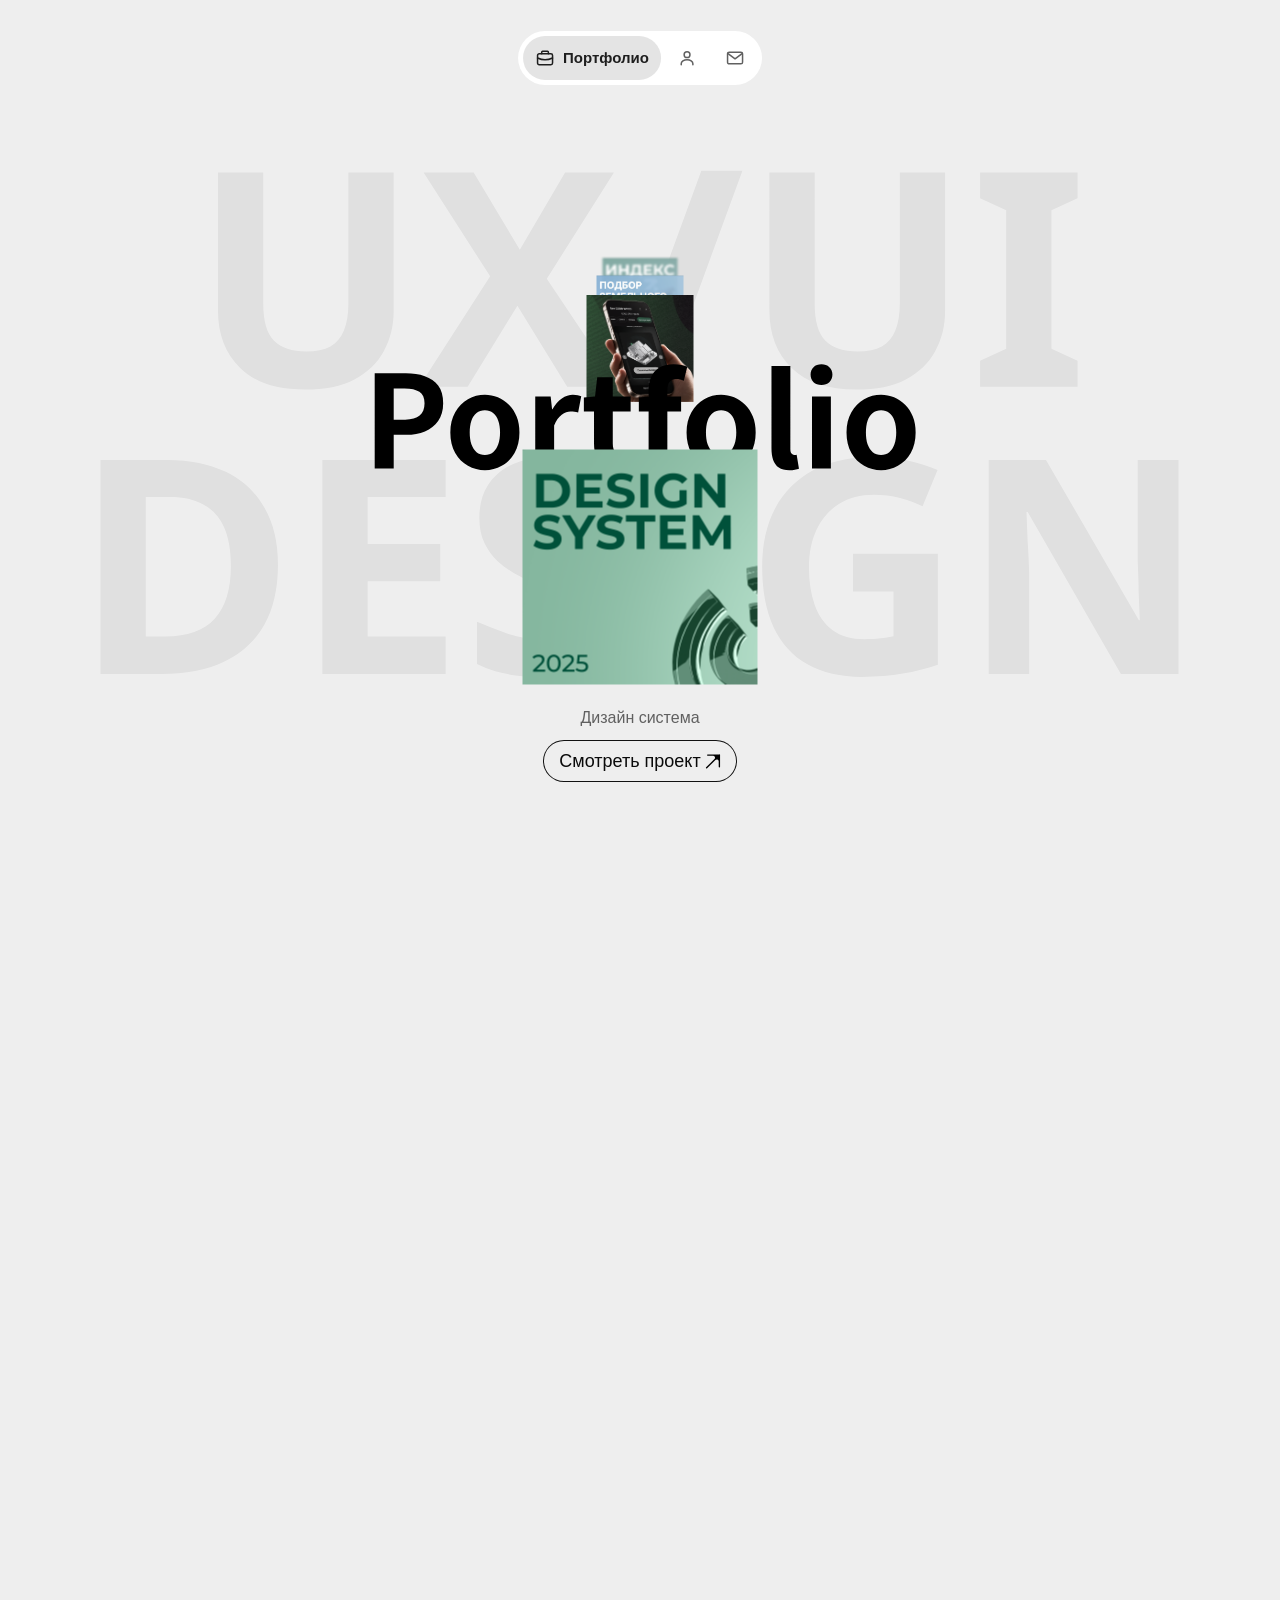
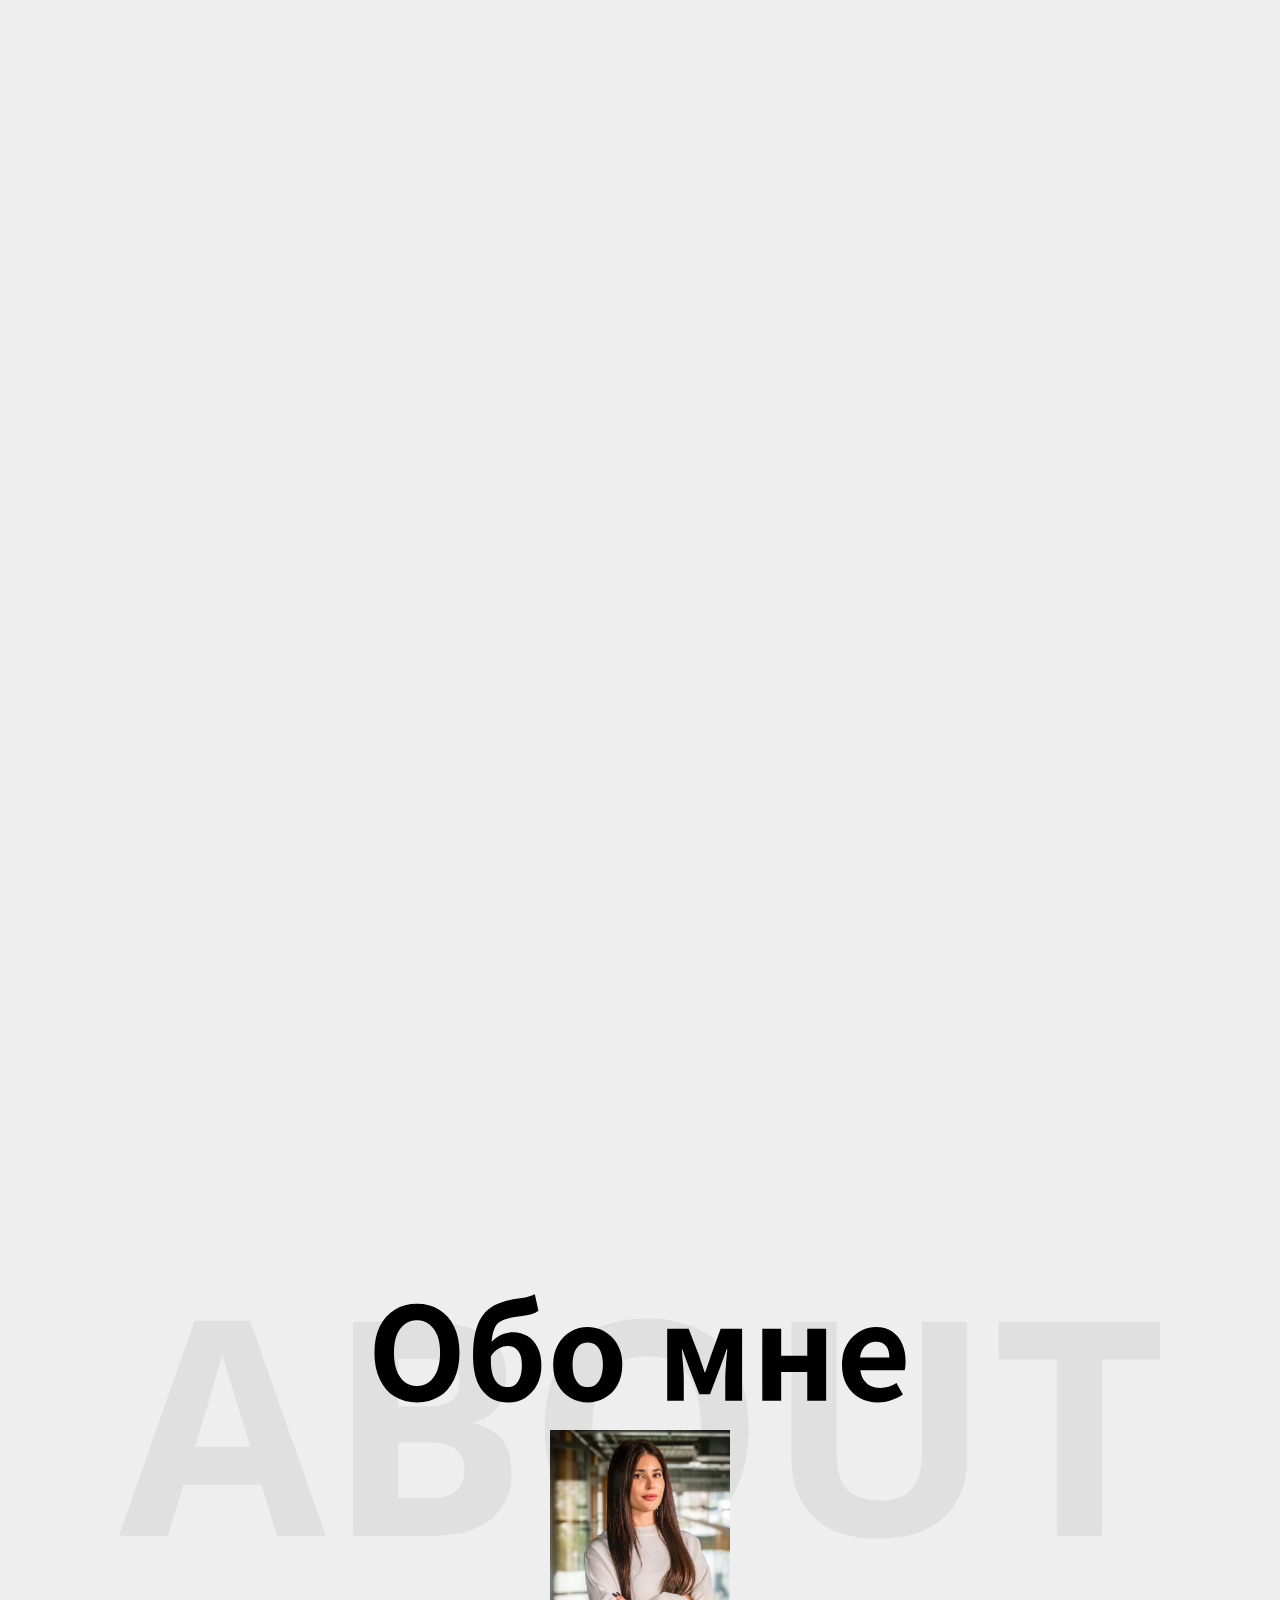
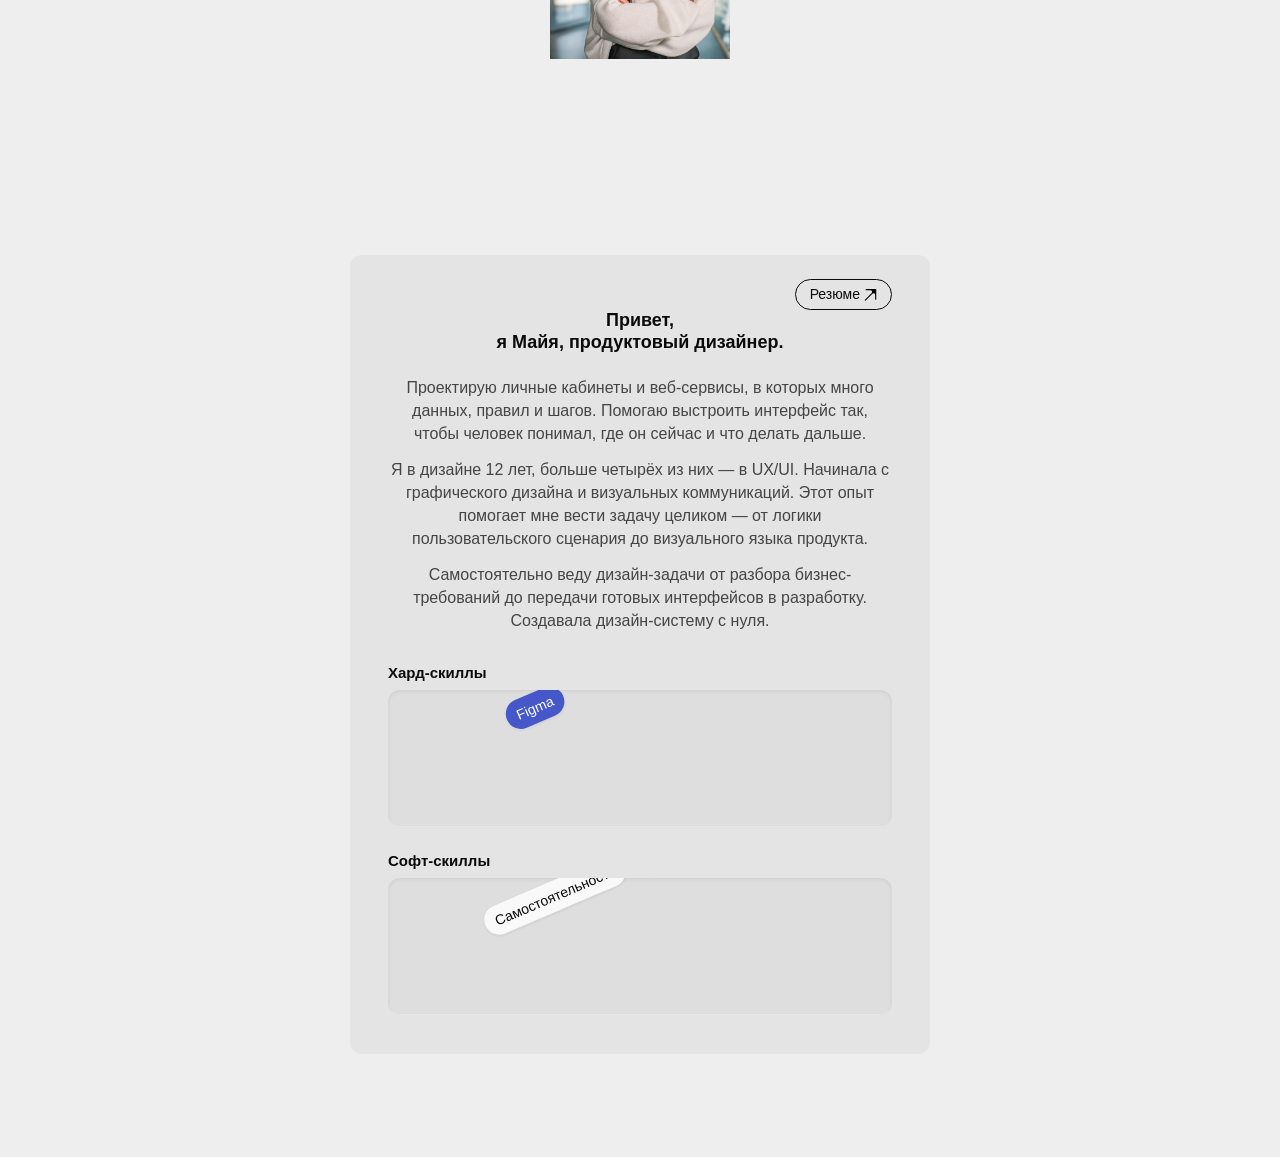
==== index.html @ 938dd857 "Add animated About section and interactive skill tags" ====
<!doctype html>
<html lang="ru">
<head>
  <meta charset="utf-8">
  <meta name="viewport" content="width=device-width, initial-scale=1">
  <meta name="description" content="Портфолио UX/UI-дизайнера. Избранные проекты.">
  <meta name="theme-color" content="#eeeeee">
  <link rel="icon" href="data:,">
  <title>Портфолио UX/UI-дизайнера</title>
  <link rel="stylesheet" href="./styles.css">
  <link rel="stylesheet" href="./about.css">
  <script src="./scroll.js" defer></script>
  <script src="./header-menu.js" defer></script>
  <script src="./about.js" defer></script>
  <script src="./about-skills.js" defer></script>
</head>
<body>
  <nav class="nav" aria-label="Разделы портфолио">
    <span class="nav-highlight" aria-hidden="true"></span>
    <a class="nav-item" href="#portfolio" aria-current="location" data-selected title="Портфолио">
      <svg class="nav-icon" viewBox="0 0 24 24" aria-hidden="true">
        <rect x="3" y="7" width="18" height="13" rx="2"/>
        <path d="M8 7V5a1 1 0 0 1 1-1h6a1 1 0 0 1 1 1v2M3 12a21 21 0 0 0 18 0"/>
      </svg>
      <span class="nav-label"><span class="nav-label-text">Портфолио</span></span>
    </a>
    <a class="nav-item" href="#about" title="Обо мне">
      <svg class="nav-icon" viewBox="0 0 24 24" aria-hidden="true">
        <circle cx="12" cy="8" r="3.5"/>
        <path d="M5 20v-1a7 5 0 0 1 14 0v1"/>
      </svg>
      <span class="nav-label"><span class="nav-label-text">Обо мне</span></span>
    </a>
    <button class="nav-item" type="button" aria-describedby="nav-unavailable" title="Контакты">
      <svg class="nav-icon" viewBox="0 0 24 24" aria-hidden="true">
        <rect x="3" y="5" width="18" height="14" rx="2"/>
        <path d="m4 7 8 6 8-6"/>
      </svg>
      <span class="nav-label"><span class="nav-label-text">Контакты</span></span>
    </button>
    <span id="nav-unavailable" hidden>Раздел появится позже.</span>
  </nav>
  <main>
    <section id="portfolio" class="hero" aria-label="Портфолио">
      <div class="viewport">
        <div class="scene">
          <div class="backdrop" aria-hidden="true">
            <img class="backdrop-ux" src="./assets/ux-ui.svg" alt="">
            <img class="backdrop-design" src="./assets/design.svg" alt="">
          </div>

          <h1 class="headline">
            <img src="./assets/portfolio.svg" alt="Portfolio">
          </h1>

          <div class="covers" aria-hidden="true">
            <img class="cover" src="./assets/price-index.webp" data-title="Лендинг и онлайн сметы на строительство" alt="">
            <img class="cover" src="./assets/land-search.webp" data-title="Лендинг и сервис по подбору участка" alt="">
            <img class="cover" src="./assets/good-wood.webp" data-title="Telegram mini app" alt="">
            <img class="cover is-active" src="./assets/design-system.webp" data-title="Дизайн система" alt="">
          </div>

          <div class="project">
            <p id="project-title" class="project-title">Дизайн система</p>
            <a class="project-link" role="link" aria-disabled="true" aria-describedby="project-title">
              <span>Смотреть проект</span>
              <img src="./assets/arrow.svg" alt="" width="16" height="16">
            </a>
          </div>
        </div>
      </div>
    </section>

    <section id="about" class="about" aria-labelledby="about-title">
      <div class="about-intro">
        <div class="about-scene">
          <img class="about-backdrop" src="./assets/about-backdrop.svg" alt="" width="1044" height="223">
          <h2 id="about-title" class="about-title">
            <img src="./assets/about-title.svg" alt="Обо мне" width="533" height="111">
          </h2>
          <img class="about-portrait" src="./assets/maya-portrait.webp" alt="Майя" width="600" height="762">
        </div>
      </div>

      <article class="about-card" aria-labelledby="about-greeting">
        <a class="about-resume" role="link" aria-disabled="true">
          <span>Резюме</span>
          <img src="./assets/arrow.svg" alt="" width="13" height="13">
        </a>
        <h3 id="about-greeting">Привет,<br>я Майя, продуктовый дизайнер.</h3>
        <div class="about-copy">
          <p>Проектирую личные кабинеты и веб-сервисы, в которых много данных, правил и шагов. Помогаю выстроить интерфейс так, чтобы человек понимал, где он сейчас и что делать дальше.</p>
          <p>Я в дизайне 12 лет, больше четырёх из них — в UX/UI. Начинала с графического дизайна и визуальных коммуникаций. Этот опыт помогает мне вести задачу целиком — от логики пользовательского сценария до визуального языка продукта.</p>
          <p>Самостоятельно веду дизайн-задачи от разбора бизнес-требований до передачи готовых интерфейсов в разработку. Создавала дизайн-систему с нуля.</p>
        </div>

        <div class="skills">
          <section class="skill-group" aria-labelledby="hard-skills">
            <h4 id="hard-skills">Хард-скиллы</h4>
            <div class="skill-well">
              <ul class="skill-tray" aria-labelledby="hard-skills">
                <li><span>Figma</span></li>
                <li><span>Adobe Photoshop</span></li>
                <li><span>Adobe Illustrator</span></li>
                <li><span>CorelDRAW</span></li>
                <li><span>Claude Code</span></li>
                <li><span>Codex</span></li>
              </ul>
            </div>
          </section>
          <section class="skill-group" aria-labelledby="soft-skills">
            <h4 id="soft-skills">Софт-скиллы</h4>
            <div class="skill-well">
              <ul class="skill-tray" aria-labelledby="soft-skills">
                <li><span>Самостоятельность</span></li>
                <li><span>Системное мышление</span></li>
                <li><span>Умение прояснять требования</span></li>
                <li><span>Аргументация дизайн-решений</span></li>
                <li><span>Коммуникация с командой</span></li>
              </ul>
            </div>
          </section>
        </div>
      </article>
    </section>
  </main>
</body>
</html>
---- styles.css ----
:root {
  color-scheme: light;
  background: #eee;
  color: #0a0a0a;
  font-family: Arial, sans-serif;
  scrollbar-width: thin;
}

* {
  box-sizing: border-box;
}

body {
  margin: 0;
}

img {
  display: block;
}

.hero.is-animated {
  min-block-size: 308svh;
}

.viewport {
  position: sticky;
  inset-block-start: 0;
  block-size: 100vh;
  block-size: 100dvh;
  overflow: clip;
  isolation: isolate;
  container-type: size;
}

.nav {
  --nav-padding: 5px;
  --nav-radius: 999px;
  --nav-highlight: #e4e4e4;
  display: flex;
  align-items: center;
  gap: 4px;
  position: fixed;
  z-index: 30;
  inset-block-start: clamp(16px, 4.3svh, 31px);
  inset-inline-start: 50%;
  inline-size: max-content;
  padding: var(--nav-padding);
  border-radius: var(--nav-radius);
  background: #fff;
  transform: translateX(-50%);
}

.nav-item {
  position: relative;
  z-index: 1;
  display: flex;
  align-items: center;
  min-block-size: 44px;
  padding: 0 12px;
  border: 0;
  border-radius: var(--nav-radius);
  background: transparent;
  color: #606060;
  font: inherit;
  font-size: 15px;
  font-weight: 700;
  text-decoration: none;
  line-height: 1.15;
  cursor: pointer;
}

.nav-item[data-selected],
.nav-item:hover {
  color: #1e1e1e;
}

.nav:not(.is-enhanced) .nav-item[data-selected] {
  background: var(--nav-highlight);
}

.nav-icon {
  flex: none;
  inline-size: 20px;
  block-size: 20px;
  fill: none;
  stroke: currentColor;
  stroke-width: 1.8;
  stroke-linecap: round;
  stroke-linejoin: round;
}

.nav-label {
  display: block;
  flex: none;
  inline-size: 0;
  opacity: 0;
}

.nav-item[data-selected] .nav-label {
  inline-size: max-content;
  opacity: 1;
}

.nav-label-text {
  display: block;
  inline-size: max-content;
  padding-inline-start: 8px;
  white-space: nowrap;
}

.nav-highlight {
  display: none;
  position: absolute;
  inset-inline-start: 0;
  inset-block-start: var(--nav-padding);
  block-size: 44px;
  border-radius: var(--nav-radius);
  background: var(--nav-highlight);
  pointer-events: none;
}

.nav.is-enhanced .nav-highlight {
  display: block;
}

.scene {
  --unit: min(1px, calc(100svh / 722), calc(100cqw / 1120));
  position: absolute;
  inset: 50% auto auto 50%;
  inline-size: 100%;
  block-size: calc(722 * var(--unit));
  transform: translate(-50%, -50%);
}

.backdrop img,
.headline,
.cover {
  position: absolute;
  inset-inline-start: 50%;
}

.backdrop img {
  transform: translateX(-50%);
  pointer-events: none;
}

.backdrop-ux {
  inline-size: calc(864 * var(--unit));
  inset-block-start: calc(81 * var(--unit));
  margin-inline-start: calc(8 * var(--unit));
}

.backdrop-design {
  inline-size: calc(1080 * var(--unit));
  inset-block-start: calc(368 * var(--unit));
}

.headline {
  z-index: 4;
  inline-size: calc(546 * var(--unit));
  inset-block-start: calc(274 * var(--unit));
  margin: 0;
  transform: translateX(calc(-50% + 5 * var(--unit)));
  pointer-events: none;
}

.headline img {
  inline-size: 100%;
}

.cover {
  --size: 235;
  --top: 360.5;
  --blur: 0px;
  --opacity: 1;
  --layer: 10;
  --shift: 0;
  z-index: var(--layer);
  inset-block-start: 0;
  inline-size: calc(235 * var(--unit));
  aspect-ratio: 1;
  object-fit: cover;
  transform-origin: center top;
  transform:
    translate(calc(-50% + var(--shift) * var(--unit)), calc(var(--top) * var(--unit)))
    scale(calc(var(--size) / 235));
  filter: blur(var(--blur));
  opacity: var(--opacity);
  pointer-events: none;
}

.cover:nth-child(1) {
  --size: 75;
  --top: 169;
  --blur: 3px;
  --opacity: .9;
  --layer: 1;
}

.cover:nth-child(2) {
  --size: 87;
  --top: 186.5;
  --blur: 2px;
  --opacity: .9;
  --layer: 2;
}

.cover:nth-child(3) {
  --size: 107;
  --top: 206;
  --blur: 1px;
  --layer: 3;
}

.cover.is-active {
  z-index: 11;
  filter: none;
  opacity: 1;
}

.project {
  position: absolute;
  z-index: 15;
  inset-inline: 0;
  inset-block-start: calc(619 * var(--unit));
  display: grid;
  justify-items: center;
  gap: 12px;
  text-align: center;
}

.project-title {
  margin: 0;
  color: #606060;
  font-size: clamp(13px, calc(16 * var(--unit)), 16px);
  line-height: 20px;
}

.project-link {
  display: inline-flex;
  align-items: center;
  gap: 4px;
  inline-size: max-content;
  border-radius: 999px;
  box-shadow: inset 0 0 0 1px #111;
  background: #eee;
  color: #0a0a0a;
  padding: 10px 16px;
  font-size: 18px;
  line-height: 22px;
  text-decoration: none;
}

.project-link[href]:hover {
  background: #fff;
}

a:focus-visible,
.nav-item:focus-visible {
  outline: 2px solid #00513a;
  outline-offset: 3px;
}

@media (max-width: 600px) {
  .scene {
    --unit: min(.83px, calc(100svh / 770), calc(100cqw / 455));
  }

  .backdrop-ux {
    inline-size: 84cqw;
    inset-block-start: calc(101 * var(--unit));
    margin-inline-start: 0;
  }

  .backdrop-design {
    inline-size: 98cqw;
    inset-block-start: calc(439 * var(--unit));
  }

  .headline {
    inline-size: min(92cqw, calc(450 * var(--unit)));
    transform: translateX(-50%);
  }

  .nav-item {
    font-size: 14px;
  }
}
---- about.css ----
.about {
  --about-unit: min(1px, calc(100vw / 1120));
  --about-scene-height: calc(436 * var(--about-unit) + 66px);
  --about-travel: clamp(155px, 29svh, 250px);
  --about-progress: 0;
  padding-bottom: clamp(52px, 8vw, 112px);
}

.about-scene {
  position: sticky;
  inset-block-start: 0;
  isolation: isolate;
  block-size: var(--about-scene-height);
}

.about.is-animated .about-intro {
  min-block-size: calc(var(--about-scene-height) + var(--about-travel));
}

.about-backdrop,
.about-title,
.about-portrait {
  position: absolute;
  inset-inline-start: 50%;
  block-size: auto;
  transform: translateX(-50%);
}

.about-backdrop {
  inset-block-start: calc(79 * var(--about-unit) + 66px);
  inline-size: min(96%, calc(1044 * var(--about-unit)));
}

.about-title {
  z-index: 2;
  inset-block-start: calc(55 * var(--about-unit) + 66px);
  inline-size: calc(533 * var(--about-unit));
  margin: 0;
  transform: translate(-50%, calc(149 * var(--about-unit) * var(--about-progress)));
}

.about-title img {
  inline-size: 100%;
  block-size: auto;
}

.about-portrait {
  z-index: 1;
  inset-block-start: calc(192 * var(--about-unit) + 66px);
  inline-size: calc(180 * var(--about-unit));
  filter: grayscale(var(--about-progress));
  transform: translate(-50%, calc(-81 * var(--about-unit) * var(--about-progress)));
}

.about-card {
  position: relative;
  z-index: 3;
  inline-size: min(580px, calc(100% - 32px));
  margin: 0 auto;
  border-radius: 12px;
  background: #e4e4e4;
  padding: 24px clamp(22px, 4vw, 38px) clamp(24px, 4vw, 38px);
}

.about.is-animated .about-card {
  margin-block-start: calc(-69 * var(--about-unit));
}

.about-resume {
  display: flex;
  align-items: center;
  gap: 4px;
  inline-size: max-content;
  margin-inline-start: auto;
  padding: 6px 14px;
  border: 1px solid currentColor;
  border-radius: 999px;
  color: inherit;
  font-size: 14px;
  line-height: 17px;
  text-decoration: none;
}

.about-card.is-revealed {
  animation: about-card-enter 490ms cubic-bezier(.2, .7, .25, 1) both;
}

.about.is-animated .about-card:not(.is-revealed) {
  opacity: 0;
}

@keyframes about-card-enter {
  from { opacity: .12; transform: translateY(22px); }
  to { opacity: 1; transform: translateY(0); }
}

.about-card h3 {
  margin: 0 0 24px;
  text-align: center;
  font-size: clamp(18px, 1.4vw, 19px);
  line-height: 1.2;
}

.about-copy {
  display: grid;
  gap: 14px;
  color: #454545;
  font-size: clamp(15px, 1.25vw, 17px);
  line-height: 1.42;
  text-align: center;
}

.about-copy p {
  margin: 0;
}

.skills {
  display: grid;
  gap: 24px;
  margin-block-start: 32px;
}

.skill-group h4 {
  margin: 0 0 9px;
  font-size: 15px;
}

.skill-tray {
  --tray-height: 138px;
  position: relative;
  display: flex;
  flex-wrap: wrap;
  align-content: center;
  gap: 7px;
  min-block-size: var(--tray-height);
  margin: 0;
  padding: 12px;
  border-radius: 12px;
  background: #dedede;
  box-shadow: inset 0 1px 4px #00000014, inset 0 -2px 0 #ffffff4d;
  list-style: none;
}

.skill-tray li {
  inline-size: max-content;
  max-inline-size: calc(100% - 8px);
  padding: 7px 11px;
  border-radius: 999px;
  background: #f9f9f9;
  box-shadow: 0 1px 3px #00000015;
  font-size: clamp(11px, 2.7vw, 14px);
  line-height: 1.15;
}

.skill-tray li span {
  display: block;
}

.skill-tray li:nth-child(2n) {
  background: #292929;
  color: #fff;
}

.skill-group:first-child .skill-tray li:first-child {
  background: #4658c9;
  color: #fff;
}

.skill-tray.is-playing {
  display: block;
  block-size: var(--tray-height);
  padding: 0;
  overflow: hidden;
}

.skill-tray.is-playing li {
  position: absolute;
  inset: 0 auto auto 0;
  opacity: 0;
  cursor: grab;
  touch-action: none;
  user-select: none;
}

.skill-tray.is-playing li.is-held {
  z-index: 1;
  cursor: grabbing;
}

@media (max-width: 600px) {
  .about {
    --about-unit: min(.67px, calc(100vw / 580));
    --about-scene-height: calc(436 * var(--about-unit) + 58px);
  }

  .skill-tray {
    --tray-height: 188px;
  }
}

@media (prefers-reduced-motion: reduce) {
  .about.is-animated .about-intro {
    min-block-size: 0;
  }

  .about-card.is-revealed {
    animation: none;
  }

  .about.is-animated .about-card:not(.is-revealed) {
    opacity: 1;
  }

  .about.is-animated .about-card {
    margin-block-start: 0;
  }
}
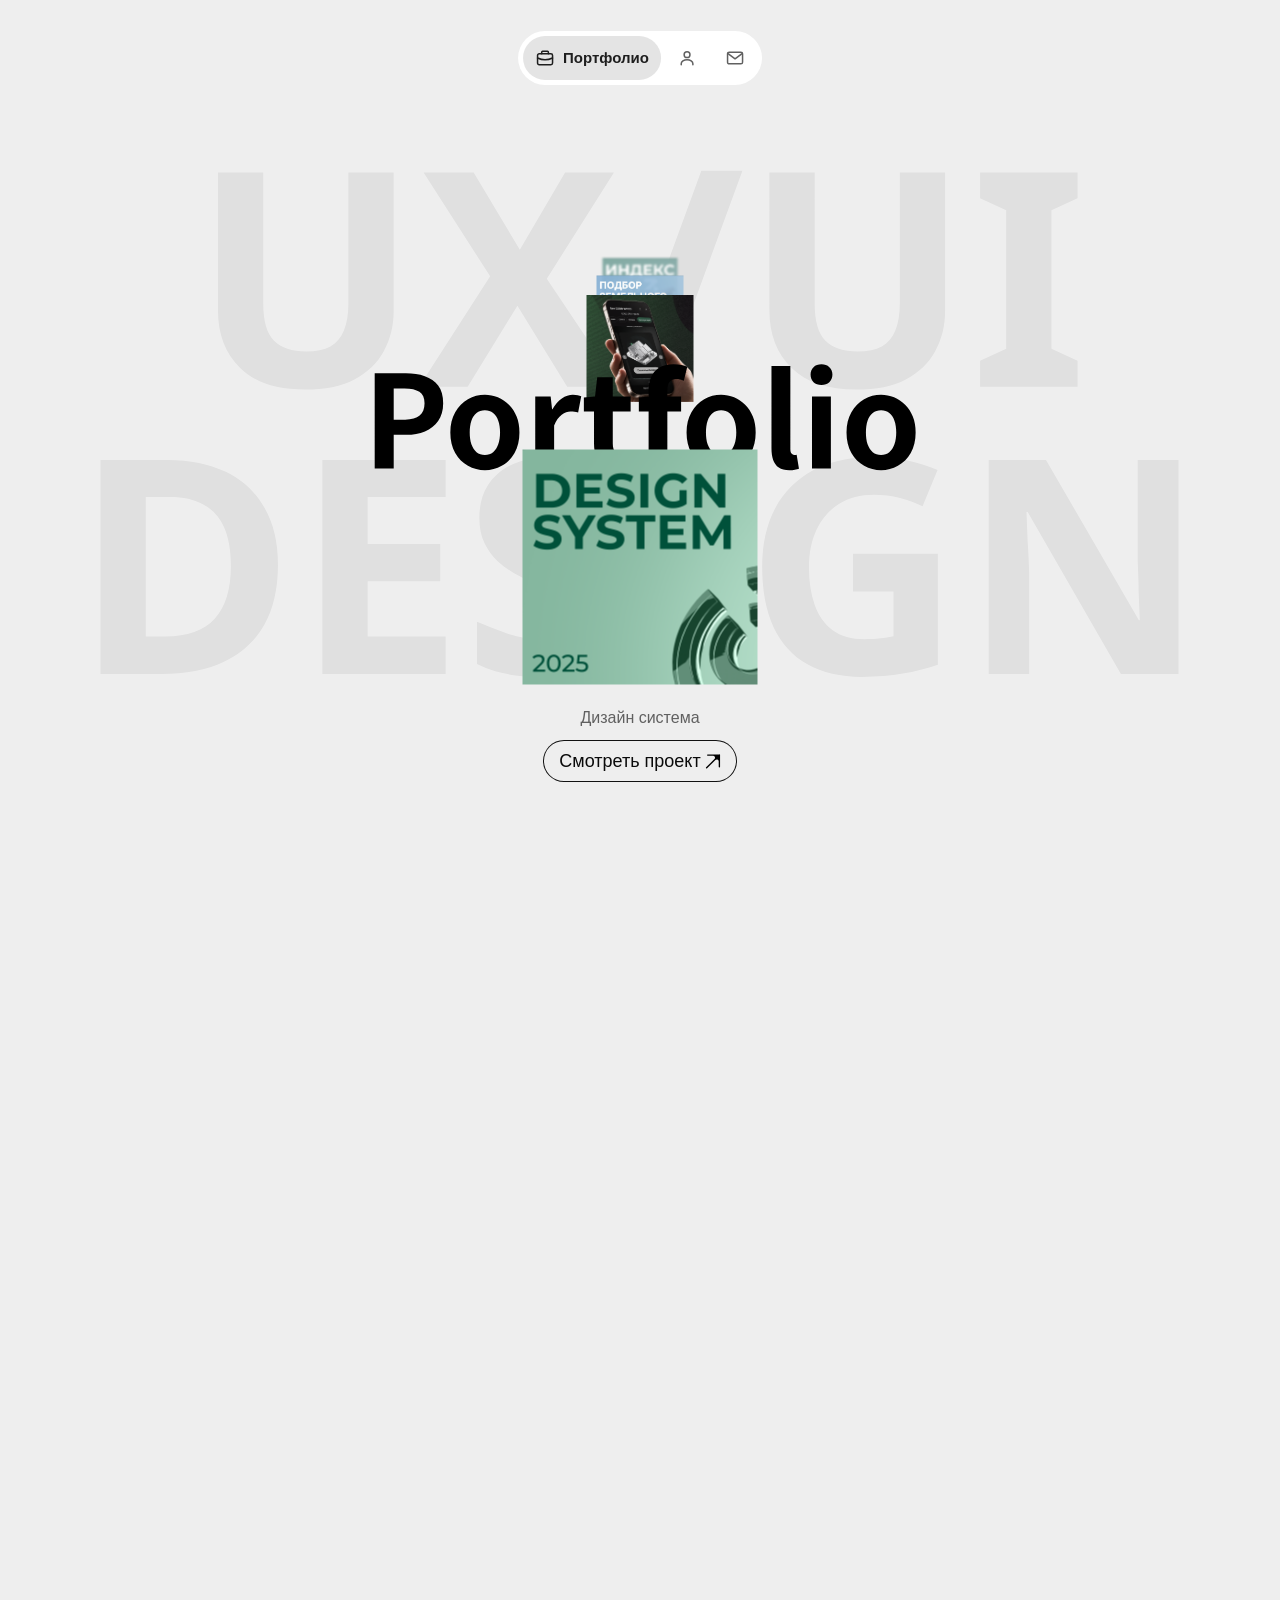
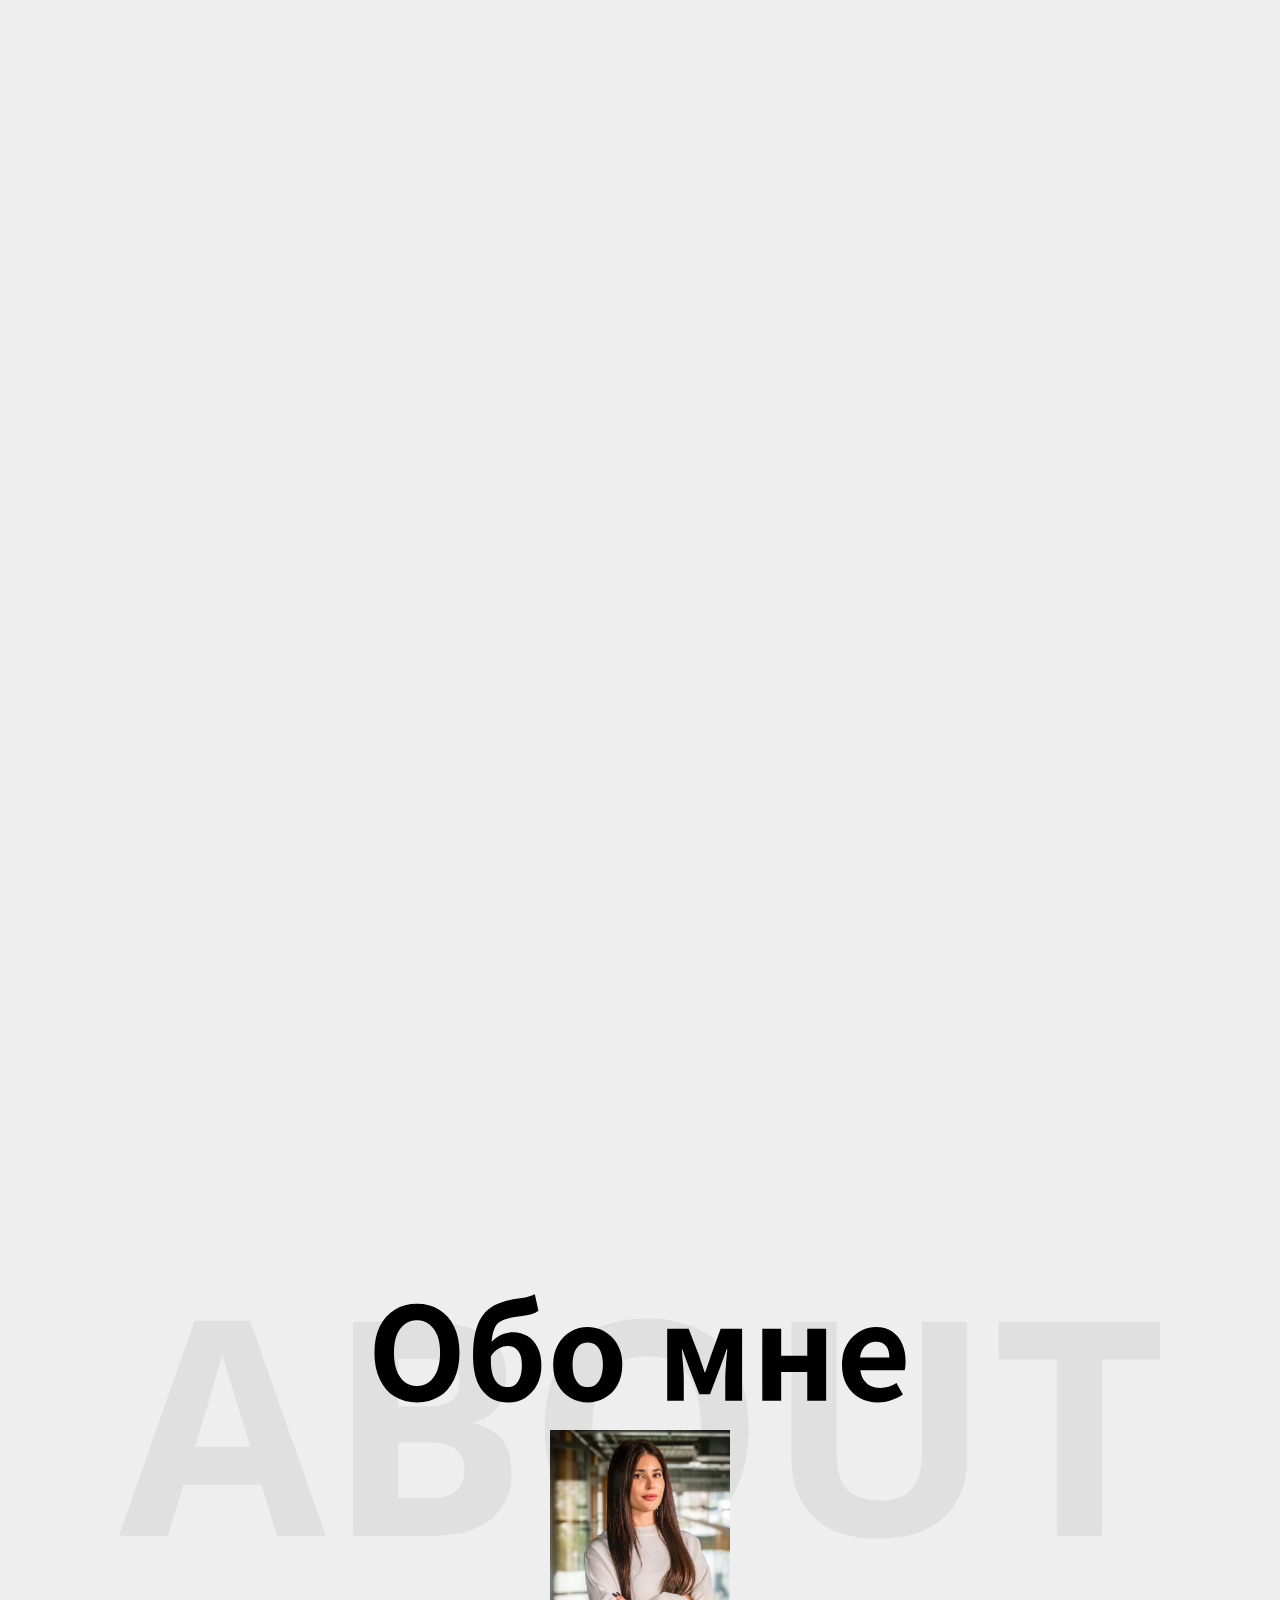
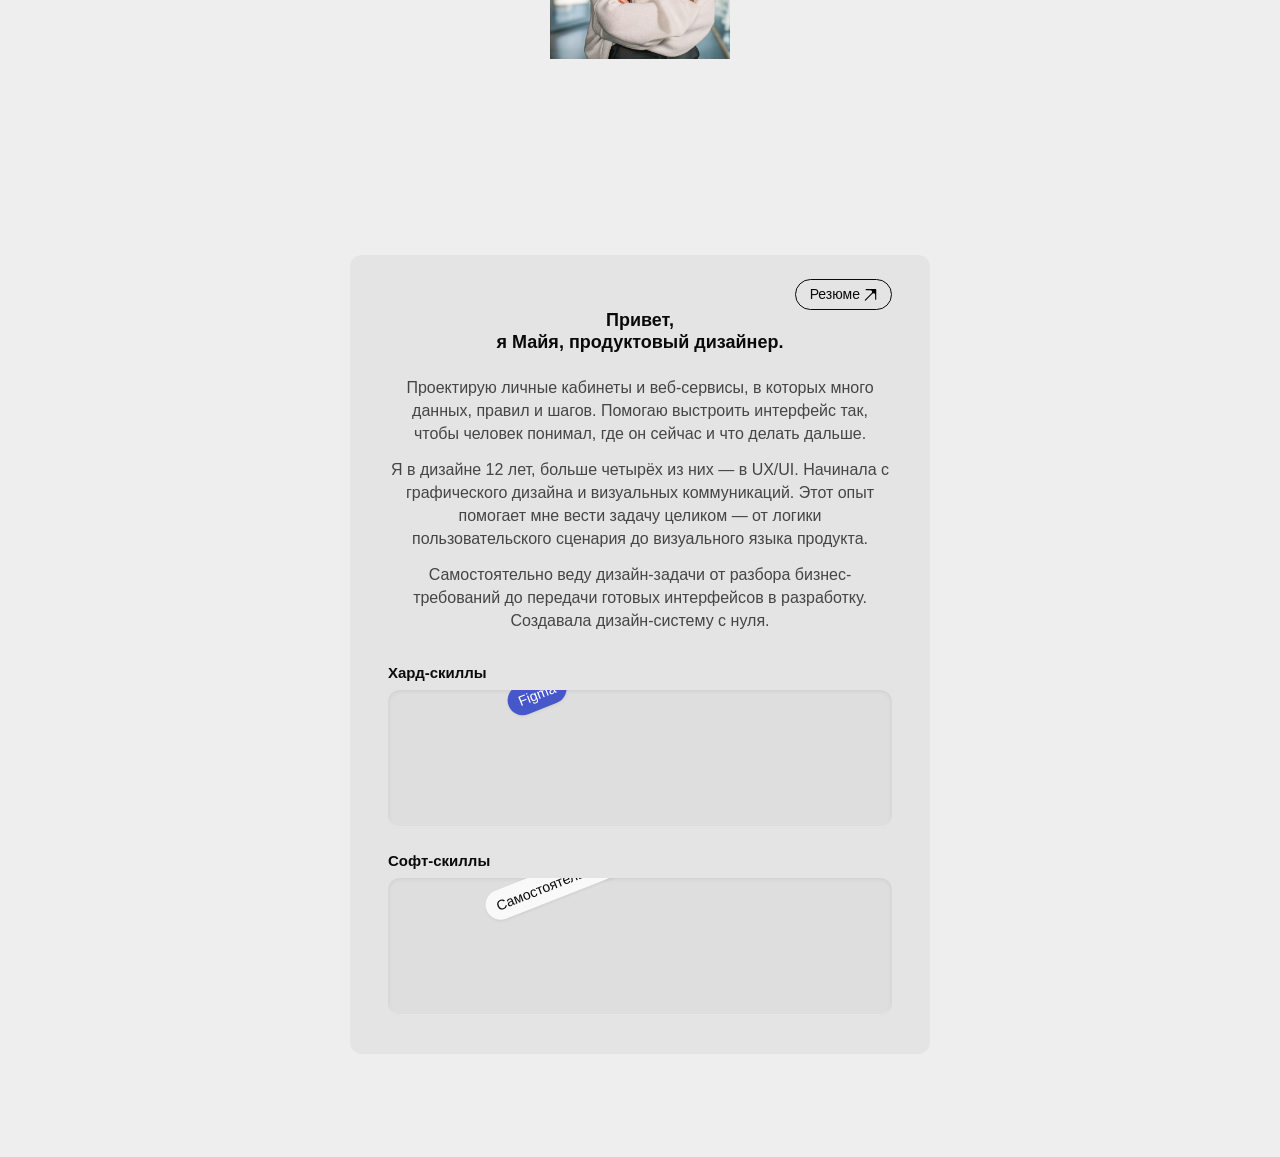
==== commit babcb0c9: "Link the About card to the resume" ====
--- a/index.html
+++ b/index.html
@@ -83,7 +83,7 @@
       </div>
 
       <article class="about-card" aria-labelledby="about-greeting">
-        <a class="about-resume" role="link" aria-disabled="true">
+        <a class="about-resume" href="https://hh.ru/resume/0a3f9a51ff0d8aca550039ed1f546530315a4f">
           <span>Резюме</span>
           <img src="./assets/arrow.svg" alt="" width="13" height="13">
         </a>
--- a/about.css
+++ b/about.css
@@ -79,6 +79,13 @@
   font-size: 14px;
   line-height: 17px;
   text-decoration: none;
+}
+
+.about-resume:hover,
+.about-resume:focus-visible,
+.about-resume:active,
+.about-resume.is-pressed {
+  background: #fff;
 }
 
 .about-card.is-revealed {
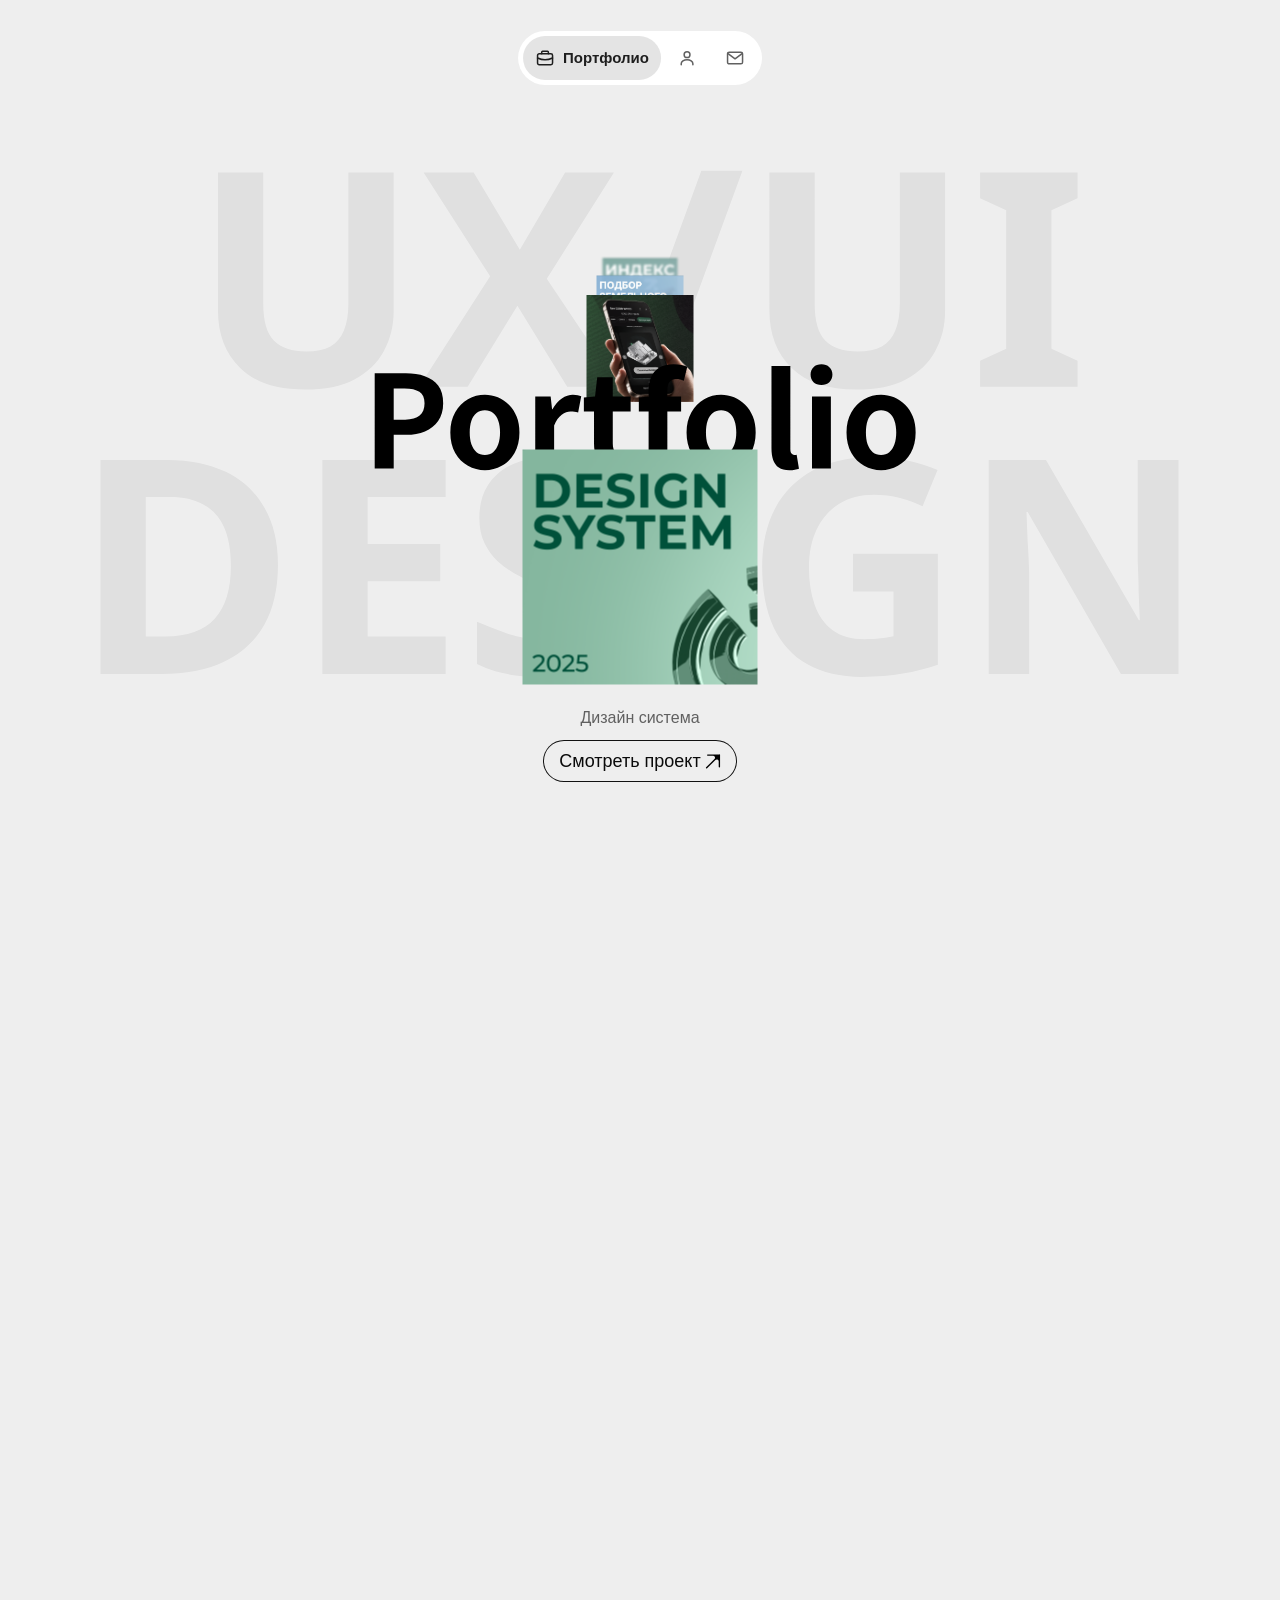
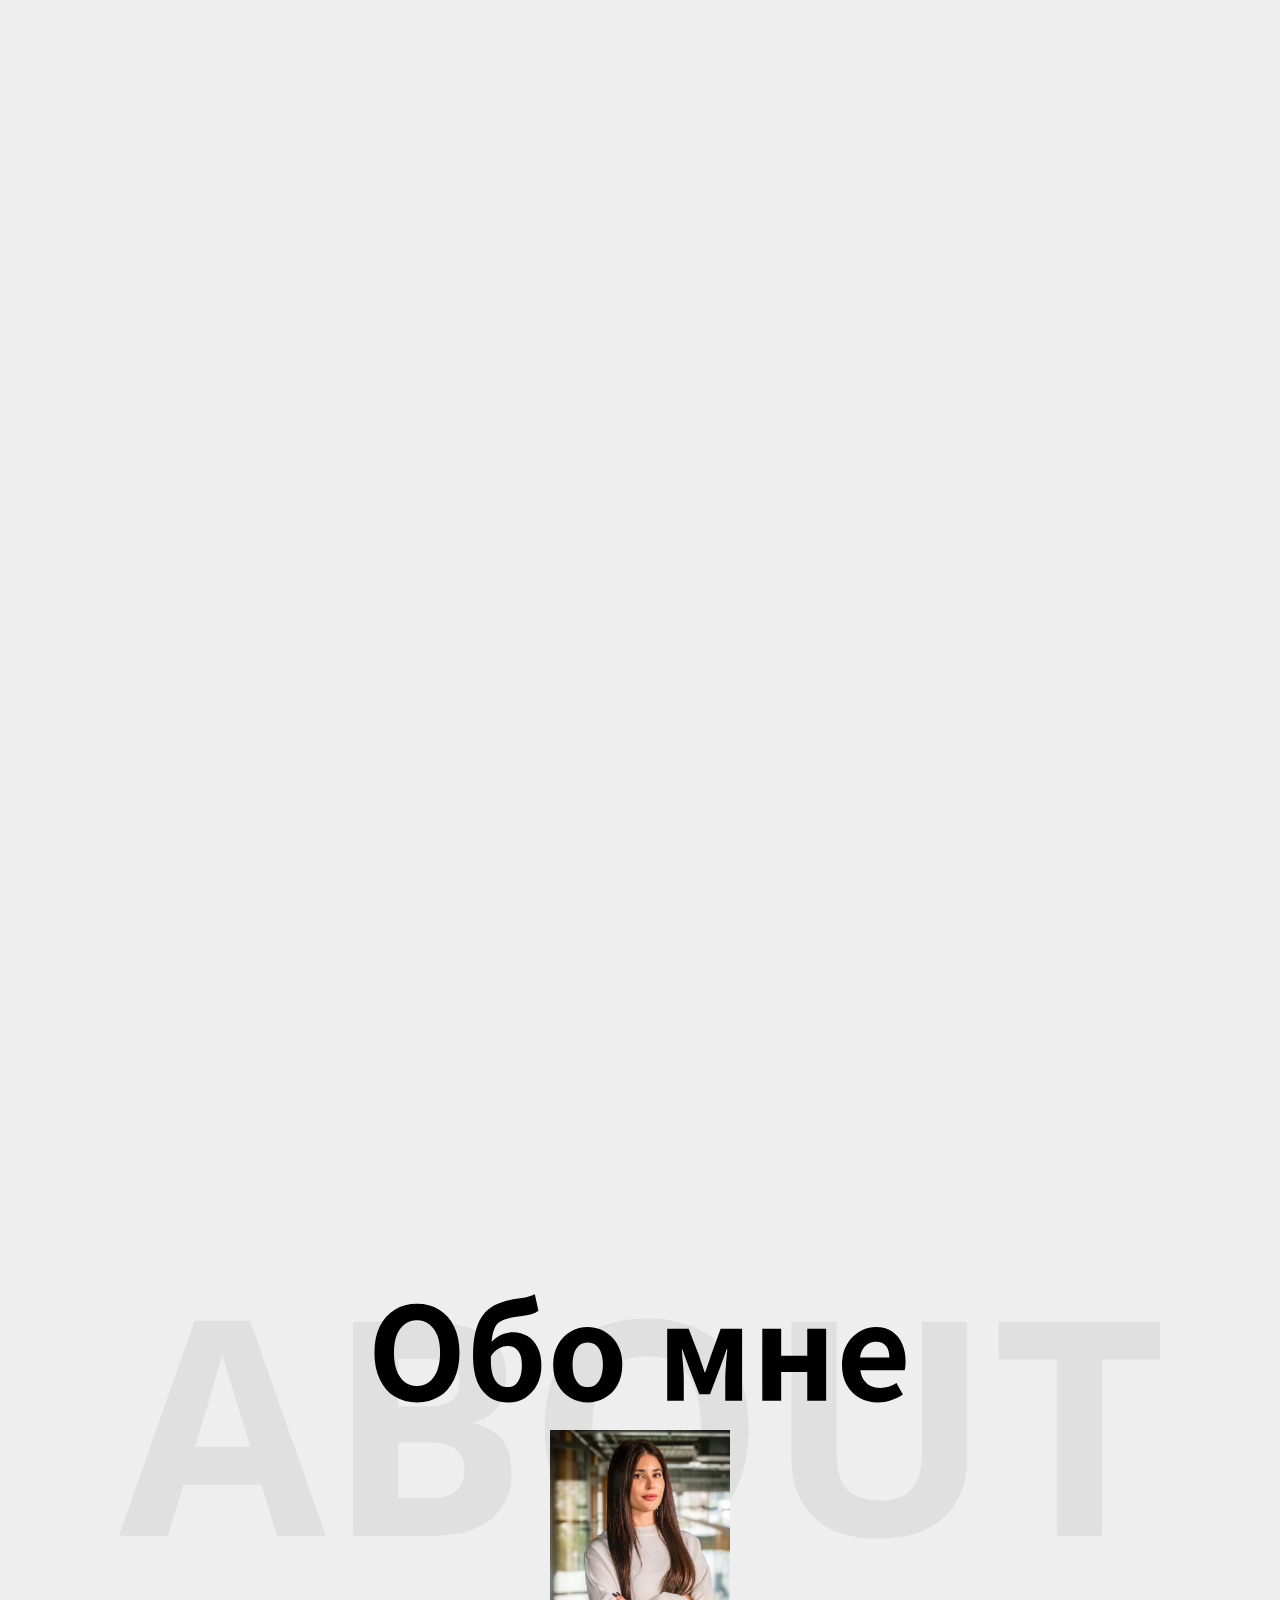
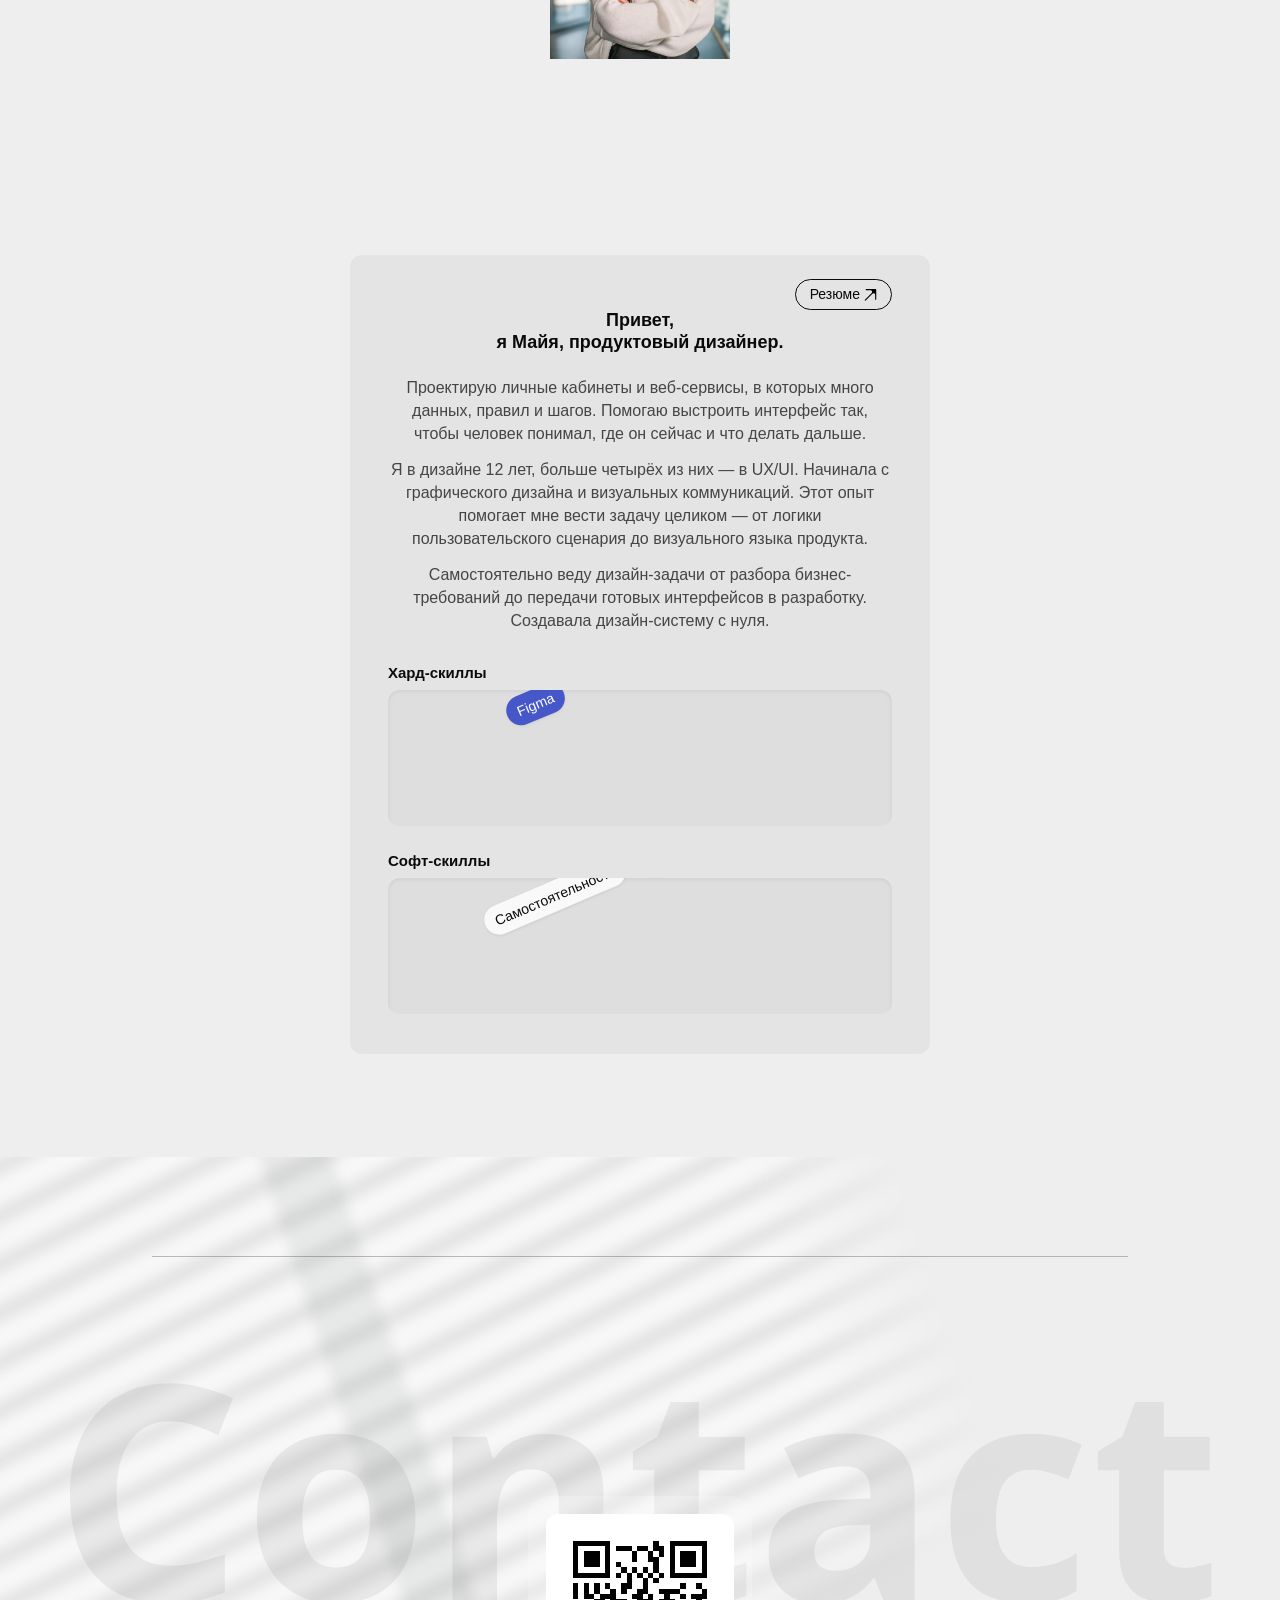
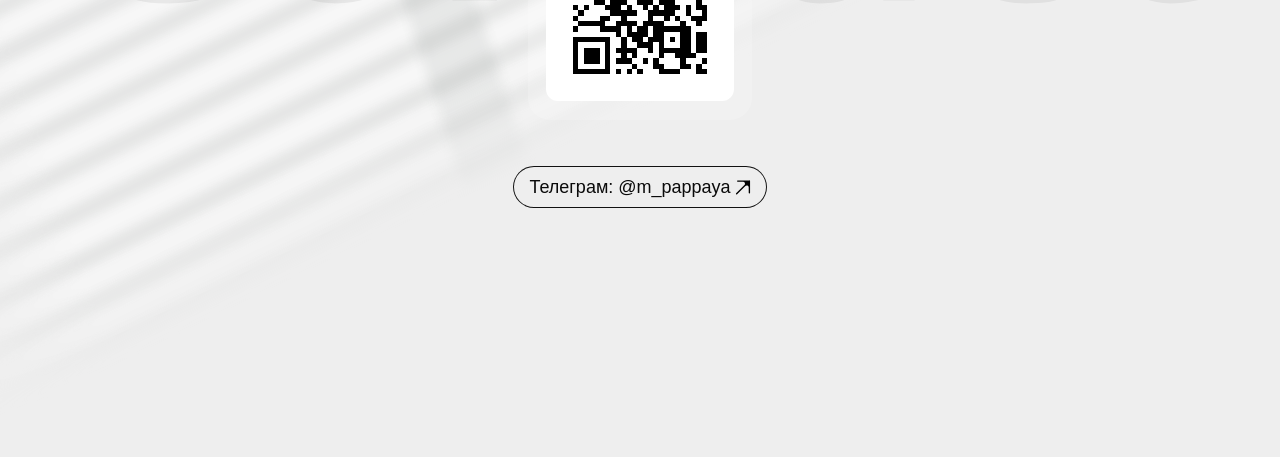
==== commit baf78034: "Add Telegram contacts and animated window light" ====
--- a/index.html
+++ b/index.html
@@ -9,10 +9,12 @@
   <title>Портфолио UX/UI-дизайнера</title>
   <link rel="stylesheet" href="./styles.css">
   <link rel="stylesheet" href="./about.css">
+  <link rel="stylesheet" href="./contacts.css">
   <script src="./scroll.js" defer></script>
   <script src="./header-menu.js" defer></script>
   <script src="./about.js" defer></script>
   <script src="./about-skills.js" defer></script>
+  <script src="./contacts.js" defer></script>
 </head>
 <body>
   <nav class="nav" aria-label="Разделы портфолио">
@@ -31,14 +33,13 @@
       </svg>
       <span class="nav-label"><span class="nav-label-text">Обо мне</span></span>
     </a>
-    <button class="nav-item" type="button" aria-describedby="nav-unavailable" title="Контакты">
+    <a class="nav-item" href="#contacts" title="Контакты">
       <svg class="nav-icon" viewBox="0 0 24 24" aria-hidden="true">
         <rect x="3" y="5" width="18" height="14" rx="2"/>
         <path d="m4 7 8 6 8-6"/>
       </svg>
       <span class="nav-label"><span class="nav-label-text">Контакты</span></span>
-    </button>
-    <span id="nav-unavailable" hidden>Раздел появится позже.</span>
+    </a>
   </nav>
   <main>
     <section id="portfolio" class="hero" aria-label="Портфолио">
@@ -62,7 +63,7 @@
 
           <div class="project">
             <p id="project-title" class="project-title">Дизайн система</p>
-            <a class="project-link" role="link" aria-disabled="true" aria-describedby="project-title">
+            <a class="project-link pill-link" role="link" aria-disabled="true" aria-describedby="project-title">
               <span>Смотреть проект</span>
               <img src="./assets/arrow.svg" alt="" width="16" height="16">
             </a>
@@ -123,6 +124,24 @@
         </div>
       </article>
     </section>
+
+    <section id="contacts" class="contacts" aria-labelledby="contacts-title">
+      <div class="contacts-light" aria-hidden="true">
+        <div class="contacts-window"></div>
+      </div>
+      <div class="contacts-content">
+        <h2 id="contacts-title" class="contacts-title">
+          <img src="./assets/contact-title.svg" alt="Контакты" width="1144" height="223">
+        </h2>
+        <div class="contacts-qr">
+          <img src="./assets/contact-telegram.png" alt="QR-код для связи в Telegram" width="350" height="350">
+        </div>
+        <a class="pill-link contact-link" href="https://t.me/m_pappaya">
+          <span>Телеграм: @m_pappaya</span>
+          <img src="./assets/arrow.svg" alt="" width="16" height="16">
+        </a>
+      </div>
+    </section>
   </main>
 </body>
 </html>
--- a/styles.css
+++ b/styles.css
@@ -236,7 +236,7 @@
   line-height: 20px;
 }
 
-.project-link {
+.pill-link {
   display: inline-flex;
   align-items: center;
   gap: 4px;
@@ -251,7 +251,7 @@
   text-decoration: none;
 }
 
-.project-link[href]:hover {
+.pill-link[href]:hover {
   background: #fff;
 }
 
--- a/contacts.css
+++ b/contacts.css
@@ -0,0 +1,117 @@
+.contacts {
+  --contacts-progress: 0;
+  --contacts-top: clamp(150px, 26.2svh, 225px);
+  --window-travel: 34%;
+  --qr-size: 224px;
+  position: relative;
+  isolation: isolate;
+  overflow: clip;
+  min-block-size: 100svh;
+  padding: var(--contacts-top) 16px 68px;
+  background: color-mix(in srgb, #eee, #e3e5e3 calc(100% * var(--contacts-progress)));
+}
+
+.contacts::before {
+  position: absolute;
+  inset-block-start: clamp(98px, 11svh, 110px);
+  inset-inline: 24px;
+  max-inline-size: 976px;
+  margin-inline: auto;
+  border-block-start: 1px solid #00000040;
+  content: "";
+}
+
+.contacts-light {
+  position: absolute;
+  z-index: -1;
+  inset: 0;
+  overflow: hidden;
+  pointer-events: none;
+}
+
+/* The slatted projection and its travel are based on Light through the Blinds by Animorio. */
+.contacts-window {
+  position: absolute;
+  inset-block-start: -28%;
+  inset-inline-start: -18%;
+  inline-size: 92vmax;
+  block-size: 70vmax;
+  background:
+    linear-gradient(90deg, transparent 47%, #35433c14 47% 53%, transparent 53%),
+    repeating-linear-gradient(180deg, #ffffff85 0 26px, #35433c0d 26px 44px);
+  filter: blur(6px);
+  mask-image:
+    linear-gradient(90deg, transparent, #000 14% 86%, transparent),
+    linear-gradient(180deg, transparent, #000 12% 88%, transparent);
+  mask-composite: intersect;
+  transform:
+    translate(calc(var(--window-travel) * var(--contacts-progress)), calc(10% * var(--contacts-progress)))
+    rotate(calc(-26deg - 20deg * var(--contacts-progress)))
+    skewX(calc(-8deg - 14deg * var(--contacts-progress)))
+    scaleY(calc(1 + .45 * var(--contacts-progress)));
+}
+
+.contacts-content {
+  position: relative;
+  display: grid;
+  justify-items: center;
+  gap: clamp(30px, 4vw, 46px);
+  padding-block-start: min(114px, 14.8vw);
+}
+
+.contacts-title {
+  position: absolute;
+  inset-block-start: 0;
+  inset-inline: 0;
+  inline-size: min(100%, 1144px);
+  margin: 0 auto;
+  pointer-events: none;
+}
+
+.contacts-title img {
+  inline-size: 100%;
+  block-size: auto;
+}
+
+.contacts-qr {
+  position: relative;
+  display: grid;
+  place-items: center;
+  inline-size: var(--qr-size);
+  aspect-ratio: 1;
+  border-radius: 22px;
+}
+
+.contacts-qr::before {
+  position: absolute;
+  inset: 0;
+  border-radius: inherit;
+  background: url("./assets/contact-telegram.png") center / cover;
+  opacity: .2;
+  content: "";
+}
+
+.contacts-qr img {
+  position: relative;
+  inline-size: 83.64%;
+  block-size: auto;
+  border-radius: 12px;
+  image-rendering: pixelated;
+}
+
+.contact-link:focus-visible,
+.contact-link:active {
+  background: #fff;
+}
+
+@media (max-width: 600px) {
+  .contacts {
+    --contacts-top: clamp(144px, 24svh, 186px);
+    --window-travel: 10%;
+    --qr-size: clamp(184px, 54vw, 224px);
+  }
+
+  .contacts-window {
+    inset-inline-start: -68%;
+  }
+}
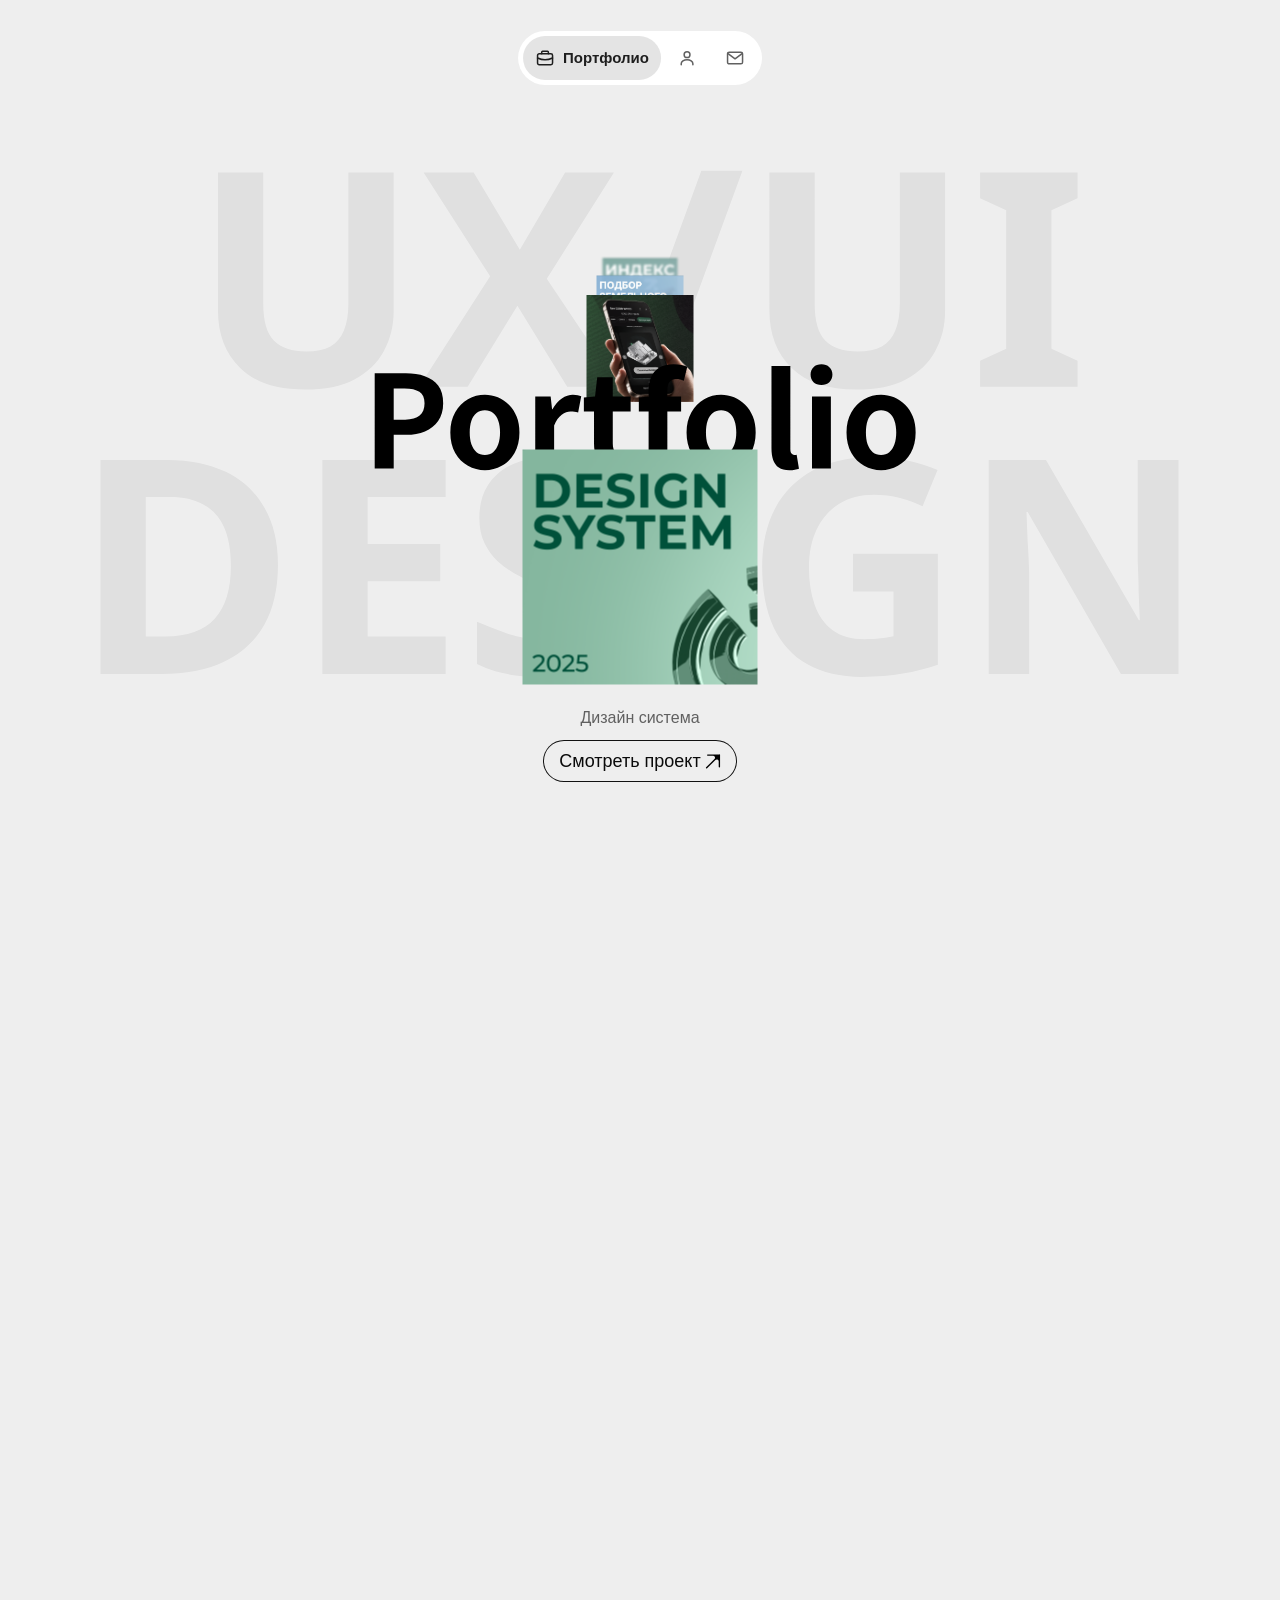
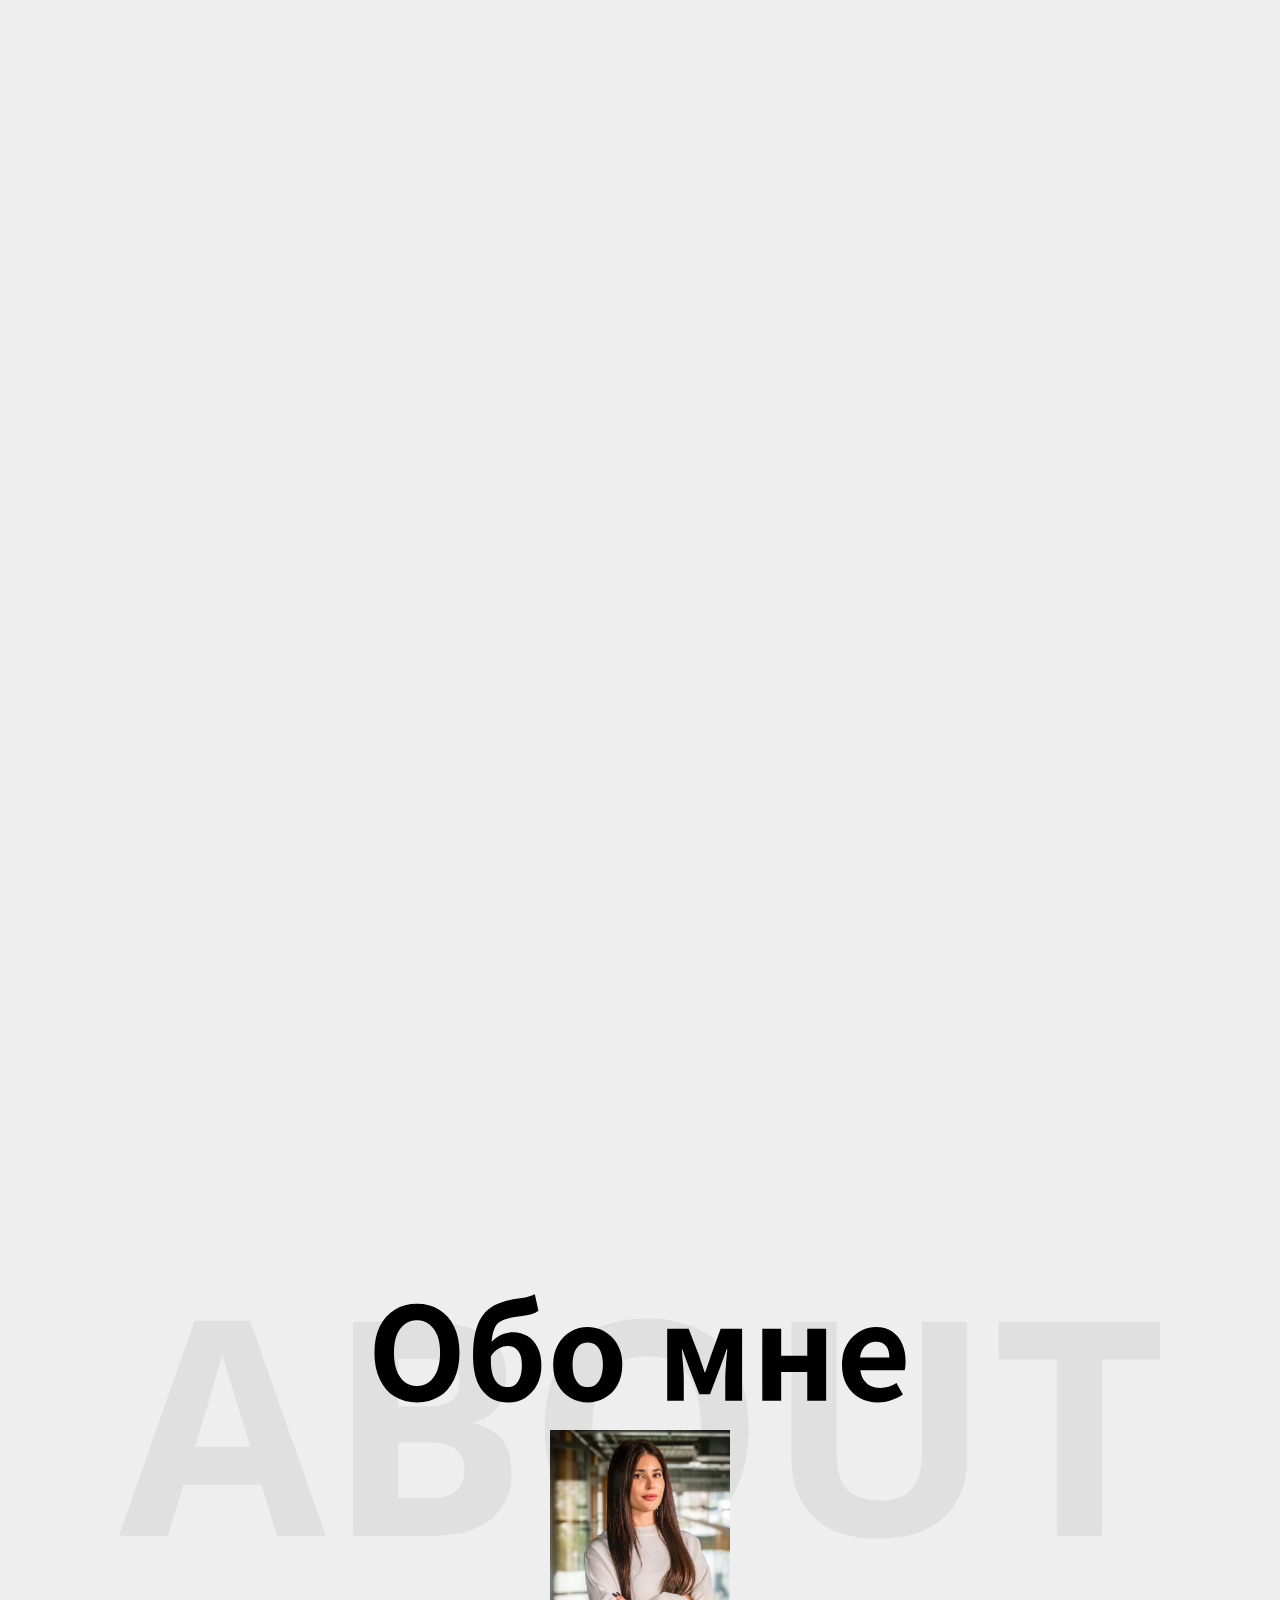
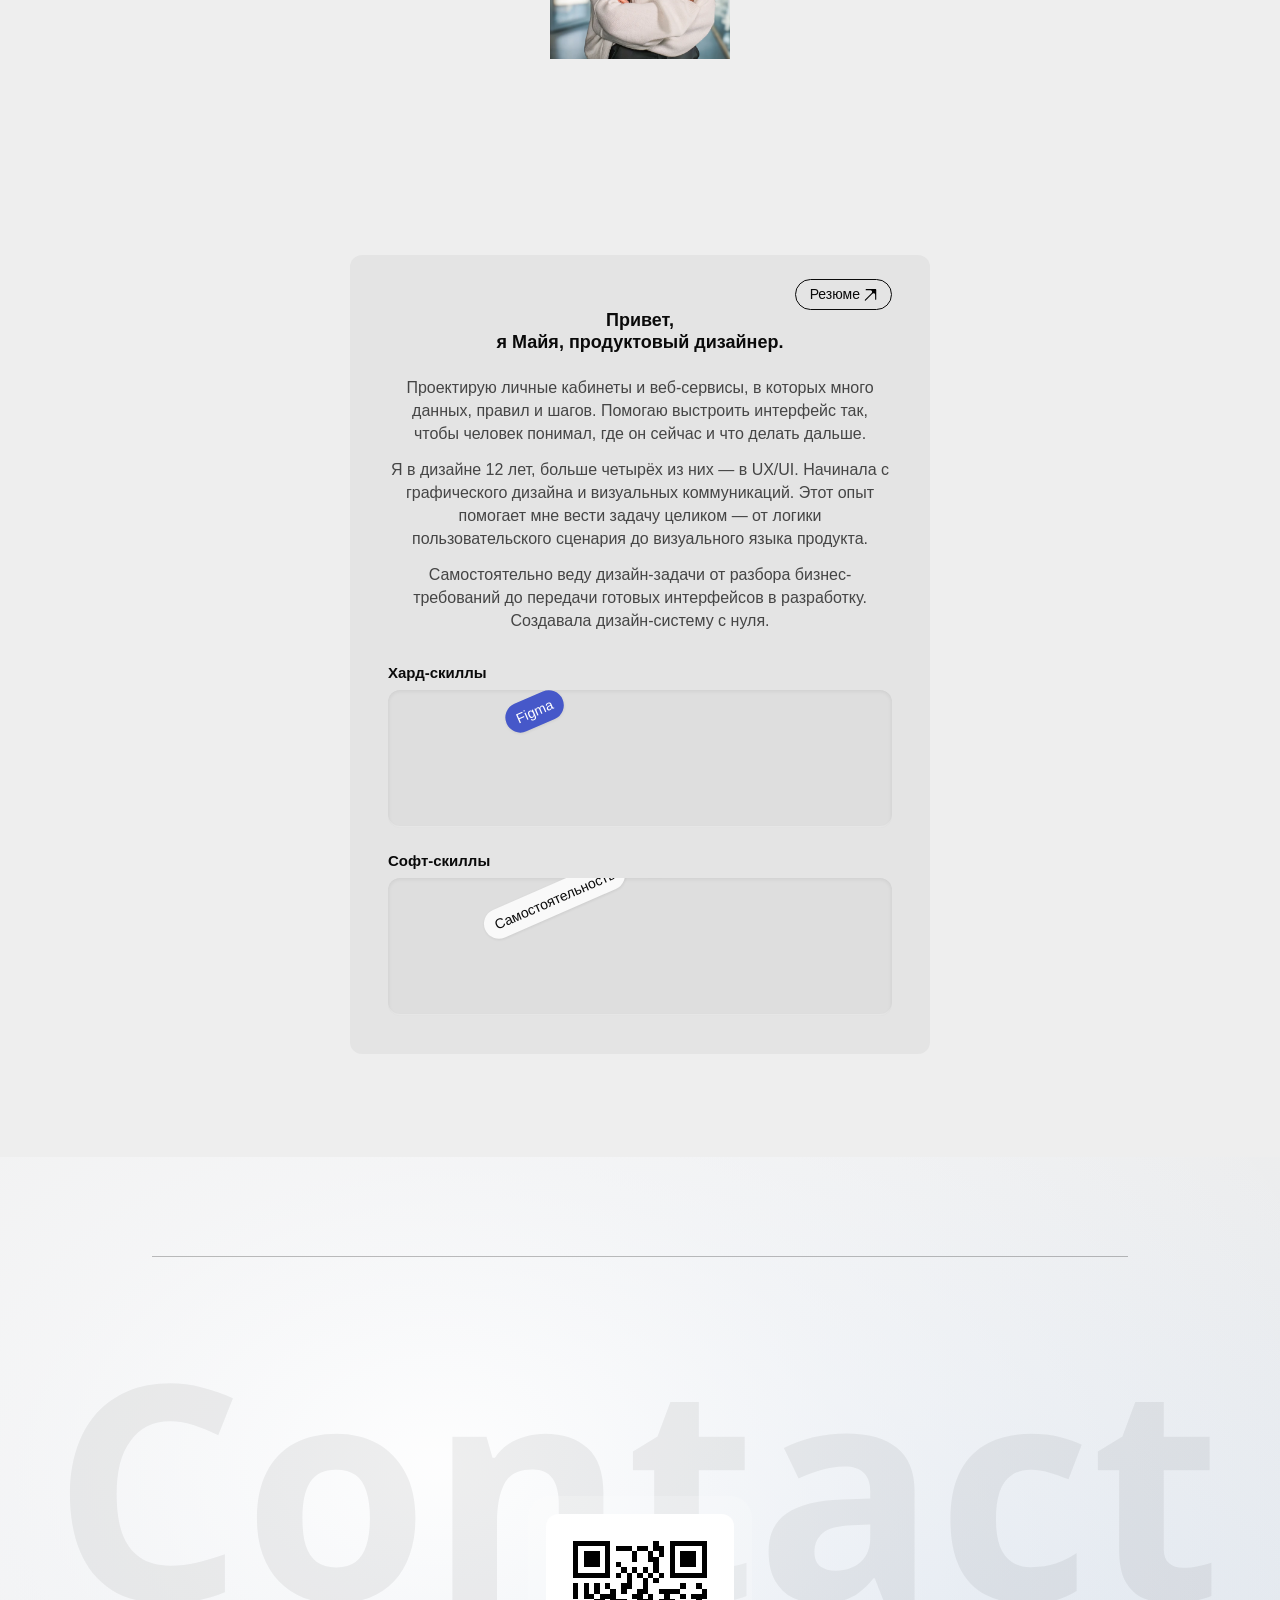
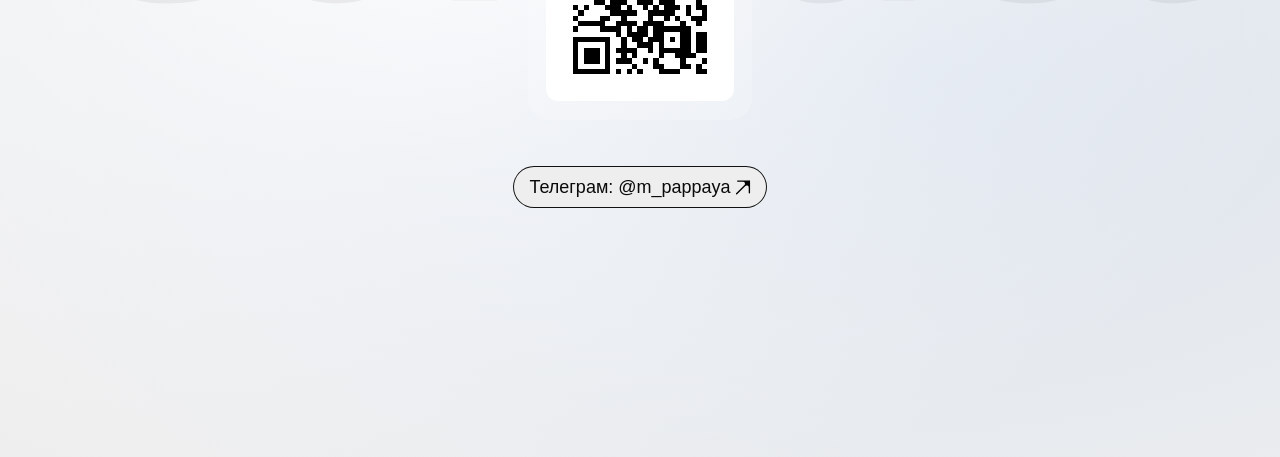
==== commit 2c41c161: "Use a breathing gradient in Contacts" ====
--- a/index.html
+++ b/index.html
@@ -14,7 +14,6 @@
   <script src="./header-menu.js" defer></script>
   <script src="./about.js" defer></script>
   <script src="./about-skills.js" defer></script>
-  <script src="./contacts.js" defer></script>
 </head>
 <body>
   <nav class="nav" aria-label="Разделы портфолио">
@@ -126,9 +125,7 @@
     </section>
 
     <section id="contacts" class="contacts" aria-labelledby="contacts-title">
-      <div class="contacts-light" aria-hidden="true">
-        <div class="contacts-window"></div>
-      </div>
+      <div class="contacts-light" aria-hidden="true"></div>
       <div class="contacts-content">
         <h2 id="contacts-title" class="contacts-title">
           <img src="./assets/contact-title.svg" alt="Контакты" width="1144" height="223">
--- a/contacts.css
+++ b/contacts.css
@@ -1,14 +1,12 @@
 .contacts {
-  --contacts-progress: 0;
   --contacts-top: clamp(150px, 26.2svh, 225px);
-  --window-travel: 34%;
   --qr-size: 224px;
   position: relative;
   isolation: isolate;
   overflow: clip;
   min-block-size: 100svh;
   padding: var(--contacts-top) 16px 68px;
-  background: color-mix(in srgb, #eee, #e3e5e3 calc(100% * var(--contacts-progress)));
+  background: #eee;
 }
 
 .contacts::before {
@@ -29,26 +27,31 @@
   pointer-events: none;
 }
 
-/* The slatted projection and its travel are based on Light through the Blinds by Animorio. */
-.contacts-window {
+.contacts-light::before,
+.contacts-light::after {
   position: absolute;
-  inset-block-start: -28%;
-  inset-inline-start: -18%;
-  inline-size: 92vmax;
-  block-size: 70vmax;
-  background:
-    linear-gradient(90deg, transparent 47%, #35433c14 47% 53%, transparent 53%),
-    repeating-linear-gradient(180deg, #ffffff85 0 26px, #35433c0d 26px 44px);
-  filter: blur(6px);
-  mask-image:
-    linear-gradient(90deg, transparent, #000 14% 86%, transparent),
-    linear-gradient(180deg, transparent, #000 12% 88%, transparent);
-  mask-composite: intersect;
-  transform:
-    translate(calc(var(--window-travel) * var(--contacts-progress)), calc(10% * var(--contacts-progress)))
-    rotate(calc(-26deg - 20deg * var(--contacts-progress)))
-    skewX(calc(-8deg - 14deg * var(--contacts-progress)))
-    scaleY(calc(1 + .45 * var(--contacts-progress)));
+  inset: -16%;
+  content: "";
+}
+
+.contacts-light::before {
+  background: radial-gradient(ellipse at 66% 55%, #cad9eb99, #dbe4ef80 29%, transparent 65%);
+  animation: contacts-cool-light 24s ease-in-out infinite alternate;
+}
+
+.contacts-light::after {
+  background: radial-gradient(ellipse at 38% 38%, #ffffffed, #fafbfd8c 28%, transparent 64%);
+  animation: contacts-white-light 19s ease-in-out infinite alternate;
+}
+
+@keyframes contacts-cool-light {
+  from { transform: translate(9%, 5%) scale(.95); }
+  to { transform: translate(-12%, -7%) scale(1.13); }
+}
+
+@keyframes contacts-white-light {
+  from { transform: translate(-9%, -4%) scale(.9); }
+  to { transform: translate(11%, 6%) scale(1.16); }
 }
 
 .contacts-content {
@@ -107,11 +110,13 @@
 @media (max-width: 600px) {
   .contacts {
     --contacts-top: clamp(144px, 24svh, 186px);
-    --window-travel: 10%;
     --qr-size: clamp(184px, 54vw, 224px);
   }
+}
 
-  .contacts-window {
-    inset-inline-start: -68%;
+@media (prefers-reduced-motion: reduce) {
+  .contacts-light::before,
+  .contacts-light::after {
+    animation: none;
   }
 }
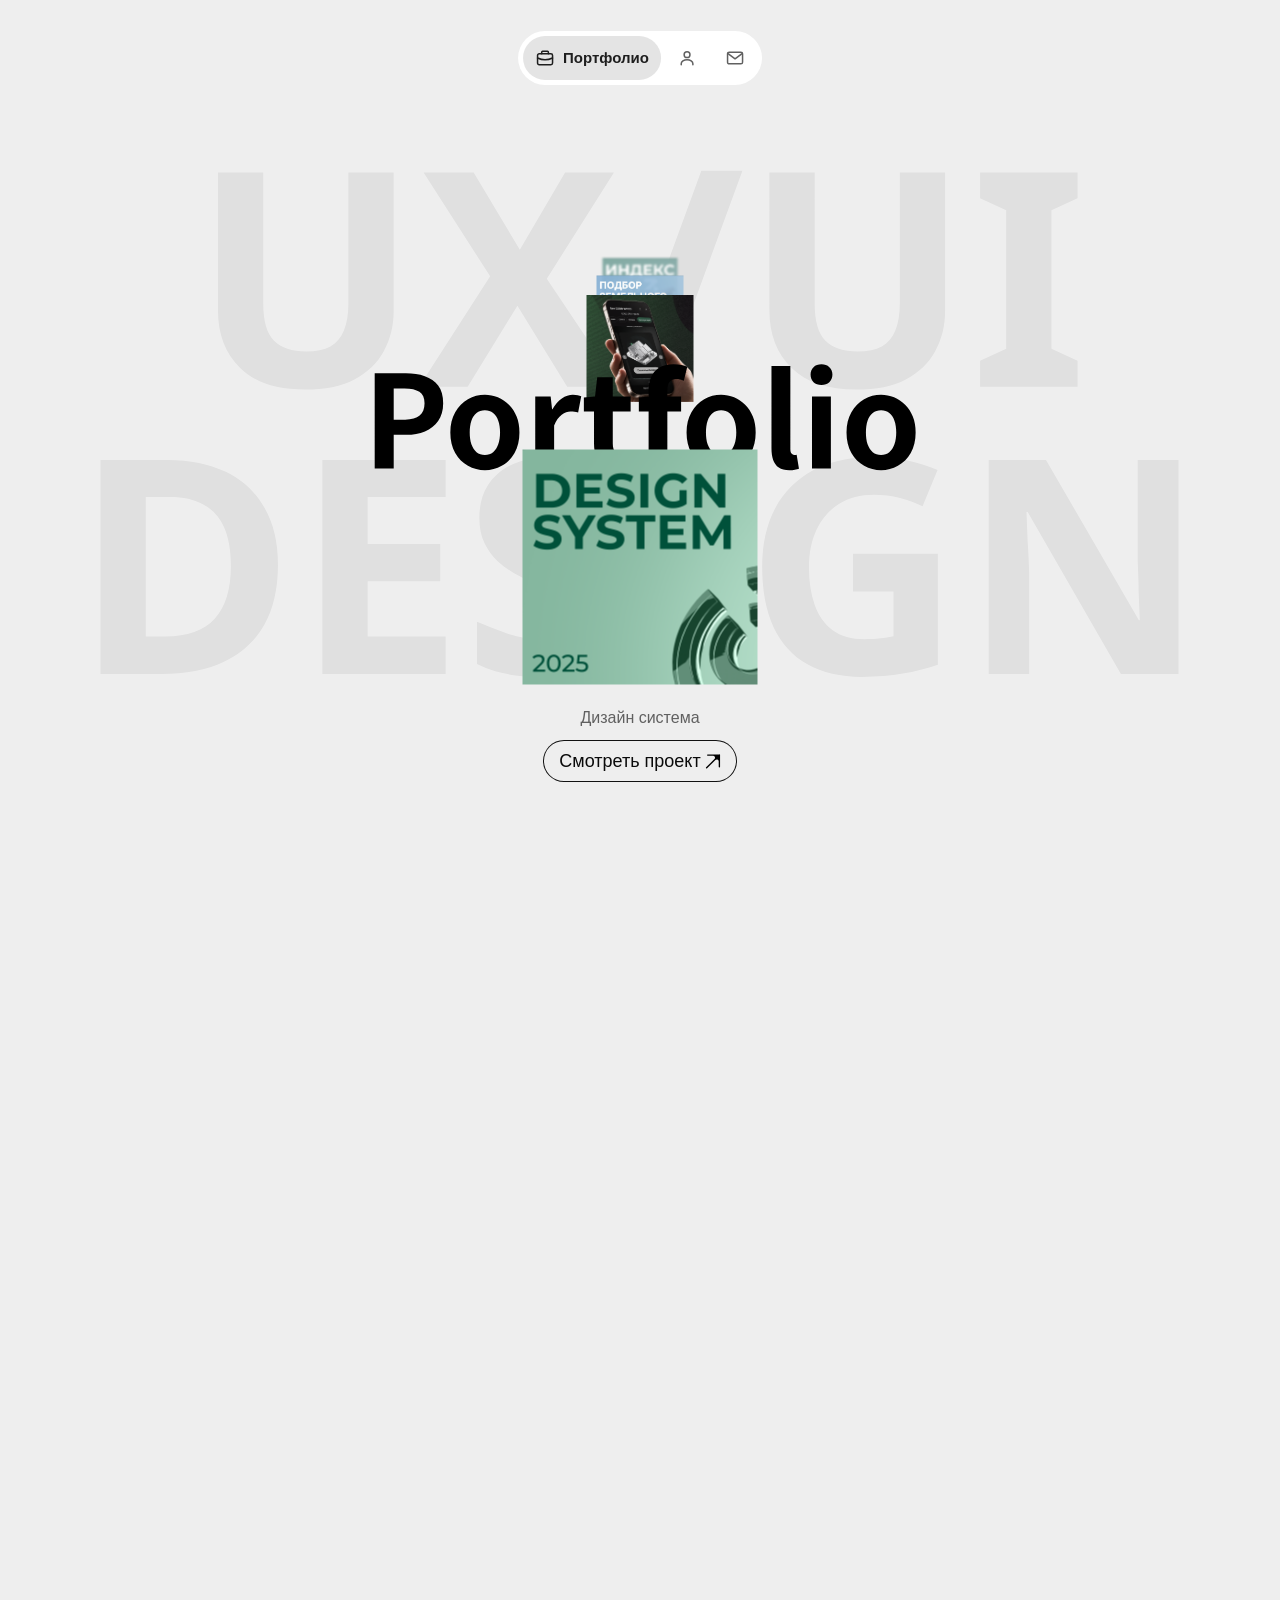
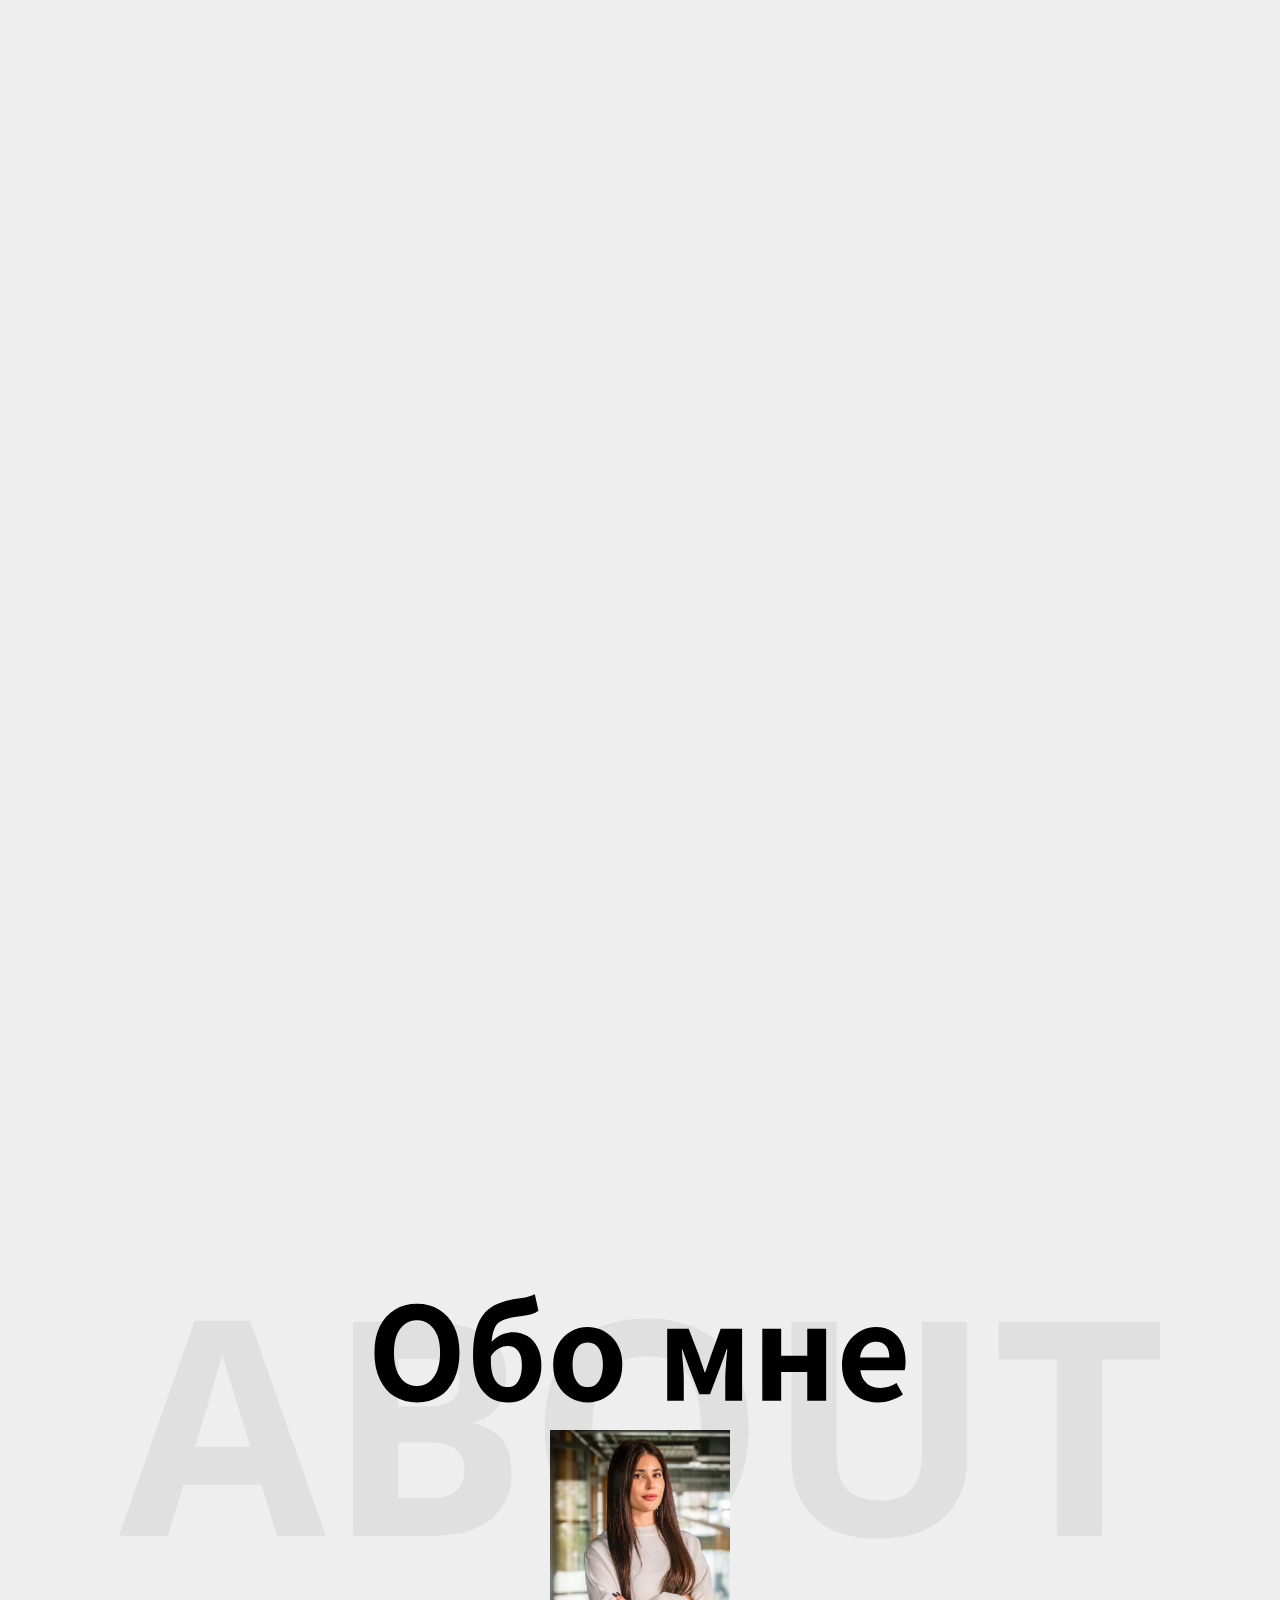
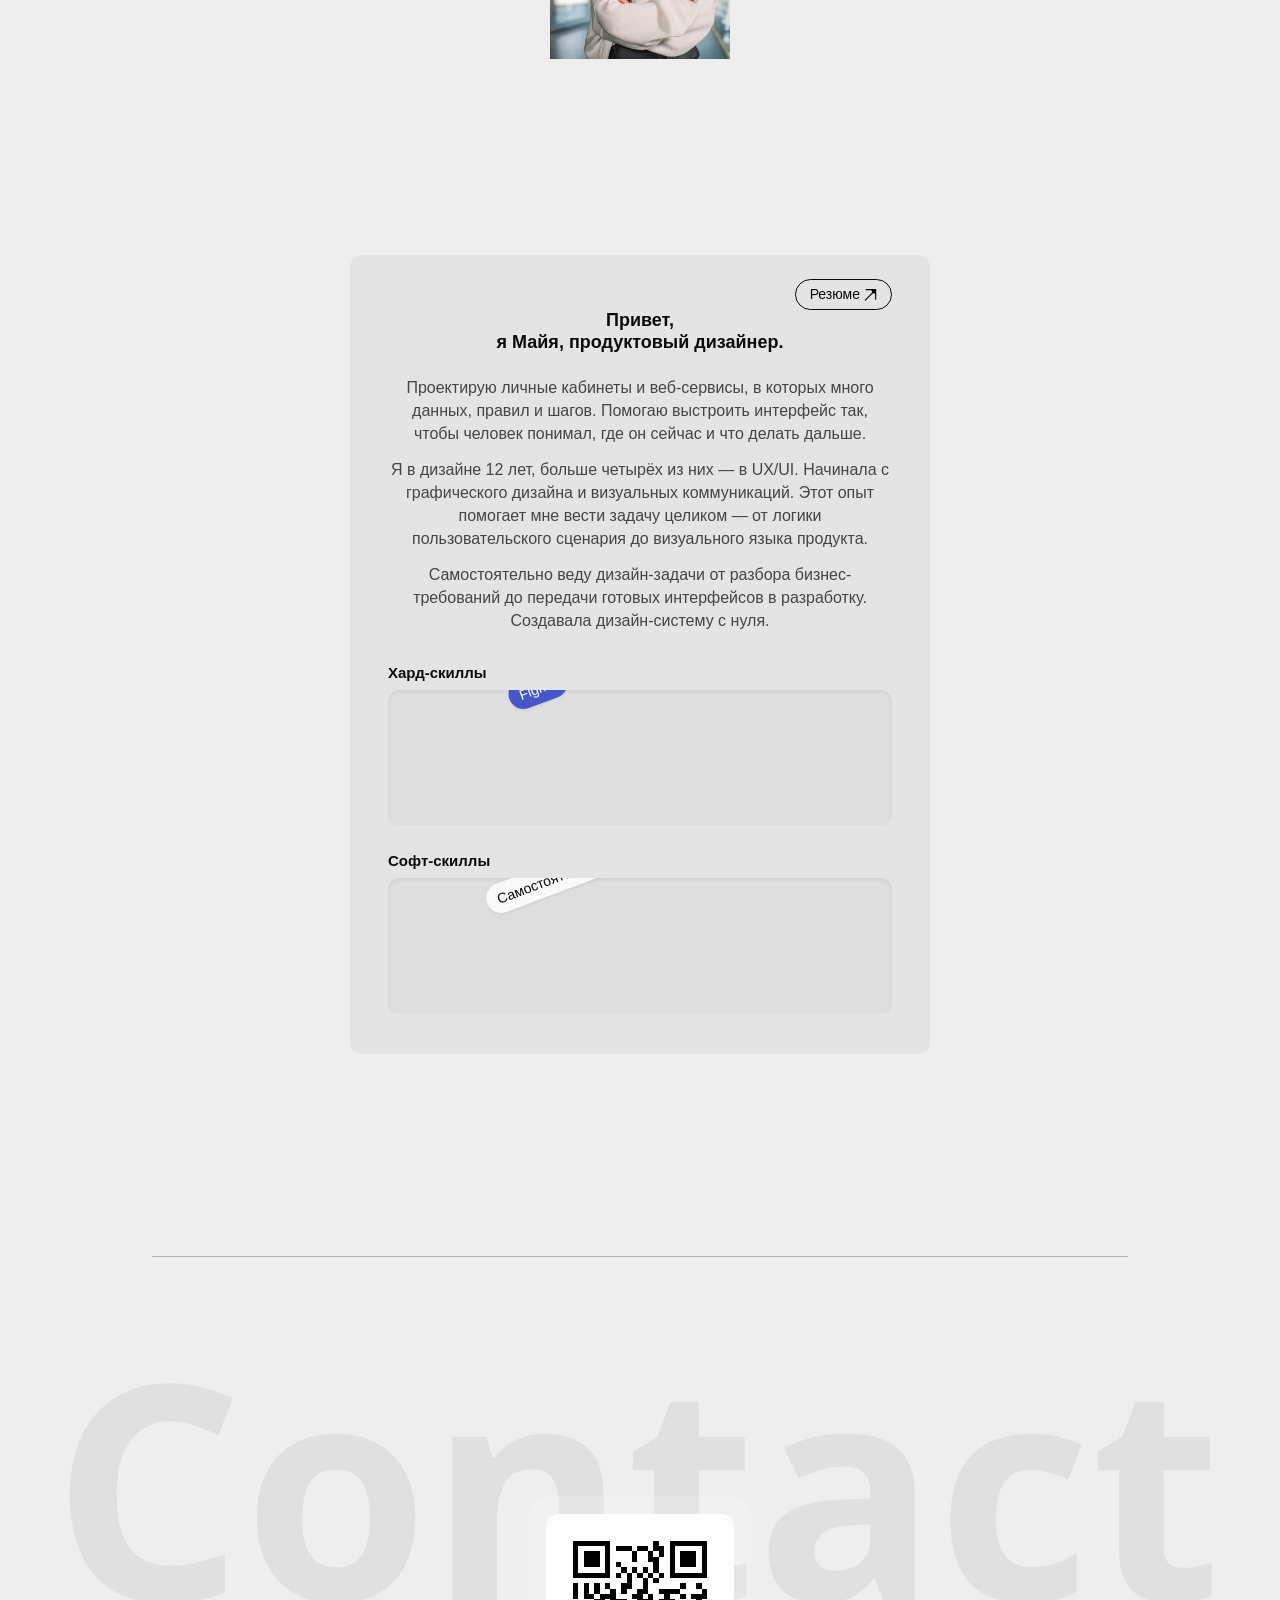
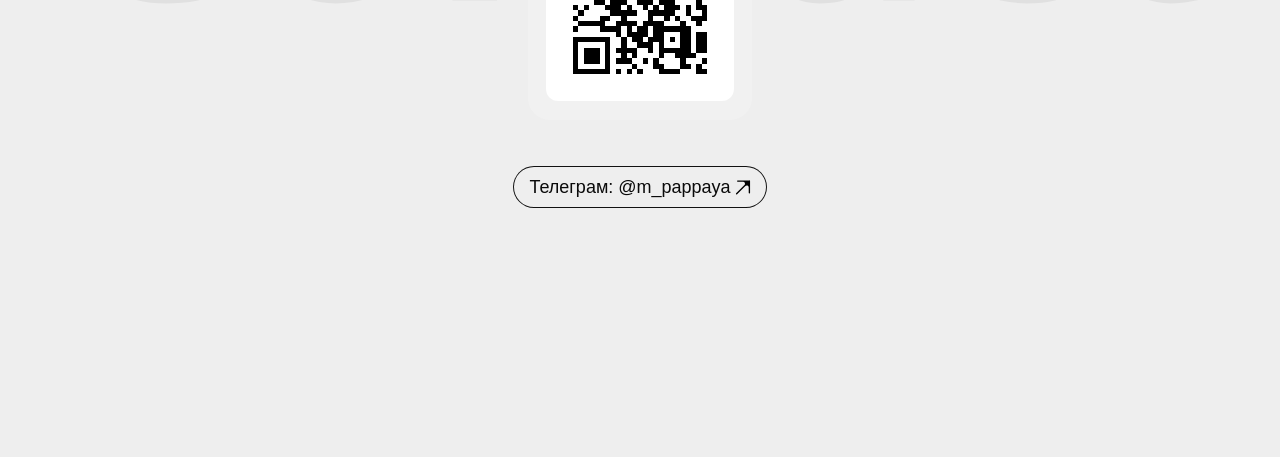
==== commit fc88826c: "Set Contacts to a solid light gray background" ====
--- a/index.html
+++ b/index.html
@@ -125,7 +125,6 @@
     </section>
 
     <section id="contacts" class="contacts" aria-labelledby="contacts-title">
-      <div class="contacts-light" aria-hidden="true"></div>
       <div class="contacts-content">
         <h2 id="contacts-title" class="contacts-title">
           <img src="./assets/contact-title.svg" alt="Контакты" width="1144" height="223">
--- a/contacts.css
+++ b/contacts.css
@@ -6,7 +6,7 @@
   overflow: clip;
   min-block-size: 100svh;
   padding: var(--contacts-top) 16px 68px;
-  background: #eee;
+  background: #EEEEEE;
 }
 
 .contacts::before {
@@ -17,41 +17,6 @@
   margin-inline: auto;
   border-block-start: 1px solid #00000040;
   content: "";
-}
-
-.contacts-light {
-  position: absolute;
-  z-index: -1;
-  inset: 0;
-  overflow: hidden;
-  pointer-events: none;
-}
-
-.contacts-light::before,
-.contacts-light::after {
-  position: absolute;
-  inset: -16%;
-  content: "";
-}
-
-.contacts-light::before {
-  background: radial-gradient(ellipse at 66% 55%, #cad9eb99, #dbe4ef80 29%, transparent 65%);
-  animation: contacts-cool-light 24s ease-in-out infinite alternate;
-}
-
-.contacts-light::after {
-  background: radial-gradient(ellipse at 38% 38%, #ffffffed, #fafbfd8c 28%, transparent 64%);
-  animation: contacts-white-light 19s ease-in-out infinite alternate;
-}
-
-@keyframes contacts-cool-light {
-  from { transform: translate(9%, 5%) scale(.95); }
-  to { transform: translate(-12%, -7%) scale(1.13); }
-}
-
-@keyframes contacts-white-light {
-  from { transform: translate(-9%, -4%) scale(.9); }
-  to { transform: translate(11%, 6%) scale(1.16); }
 }
 
 .contacts-content {
@@ -113,10 +78,3 @@
     --qr-size: clamp(184px, 54vw, 224px);
   }
 }
-
-@media (prefers-reduced-motion: reduce) {
-  .contacts-light::before,
-  .contacts-light::after {
-    animation: none;
-  }
-}
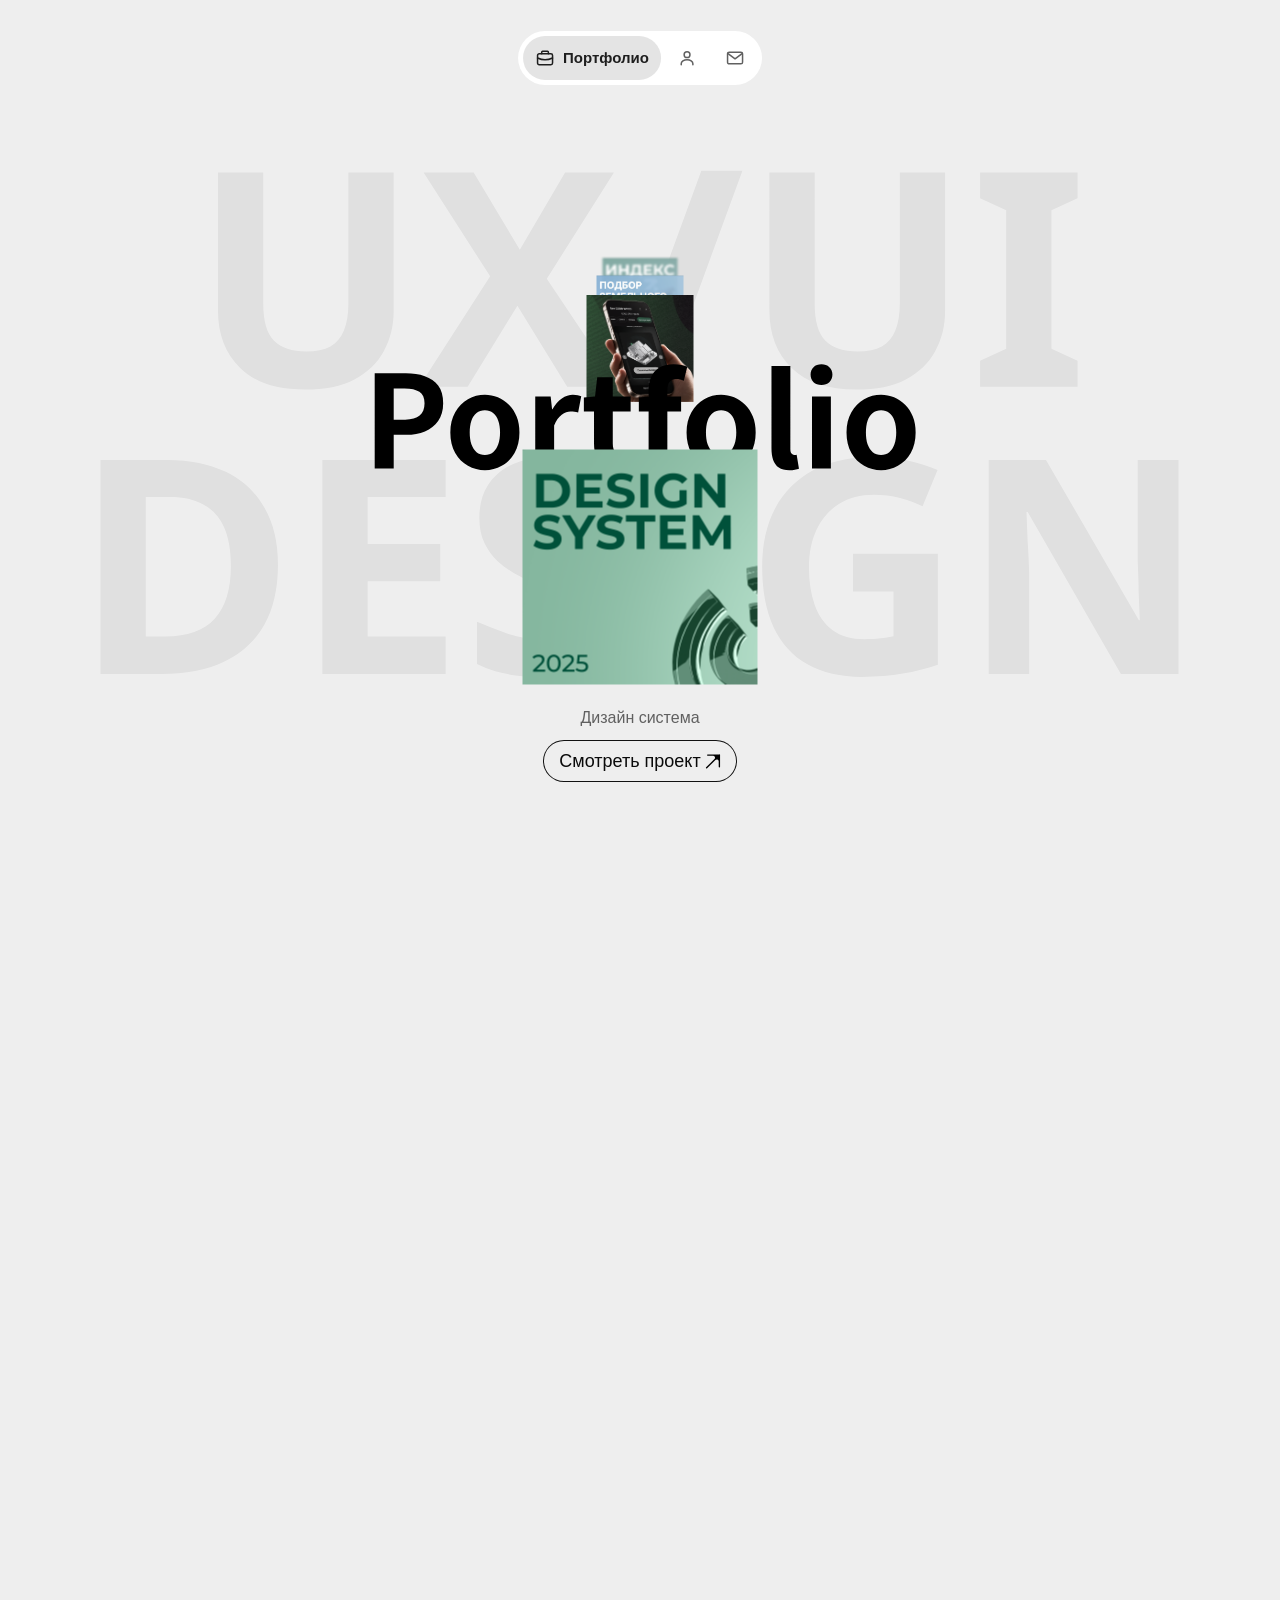
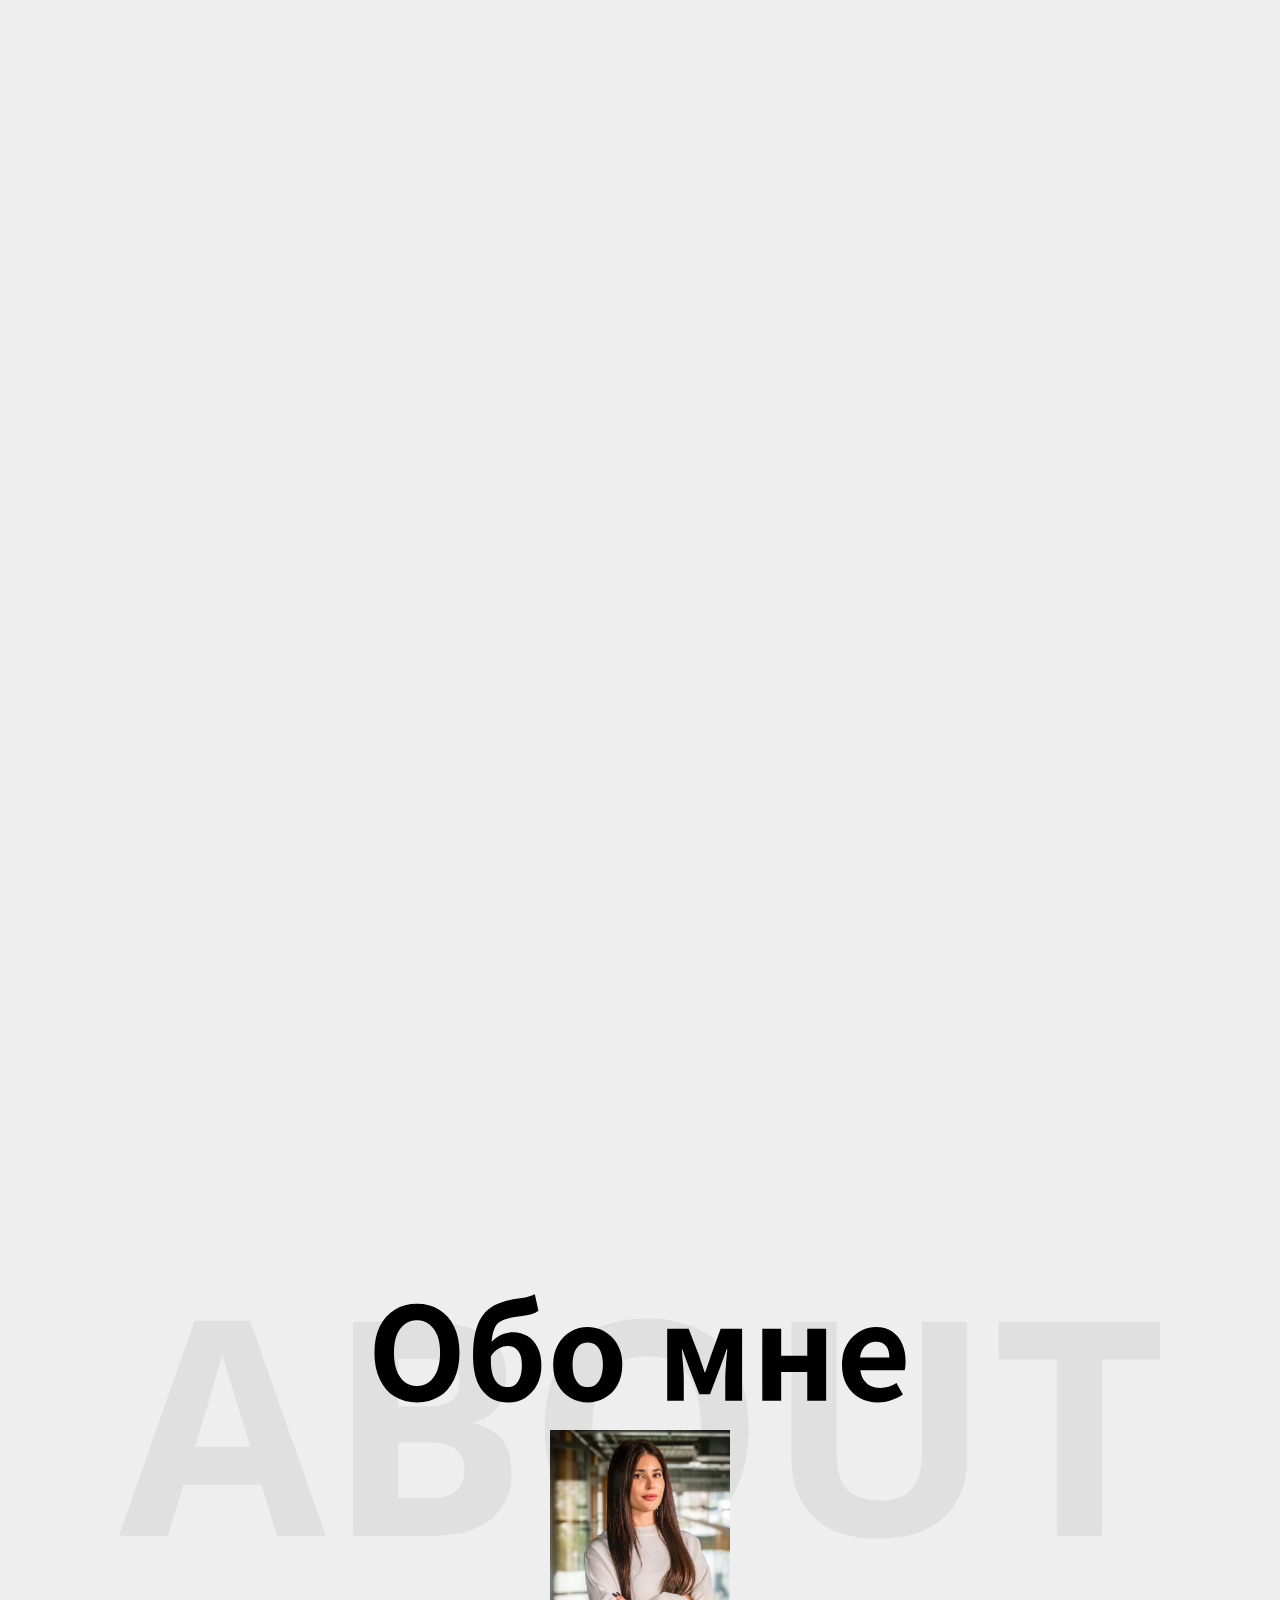
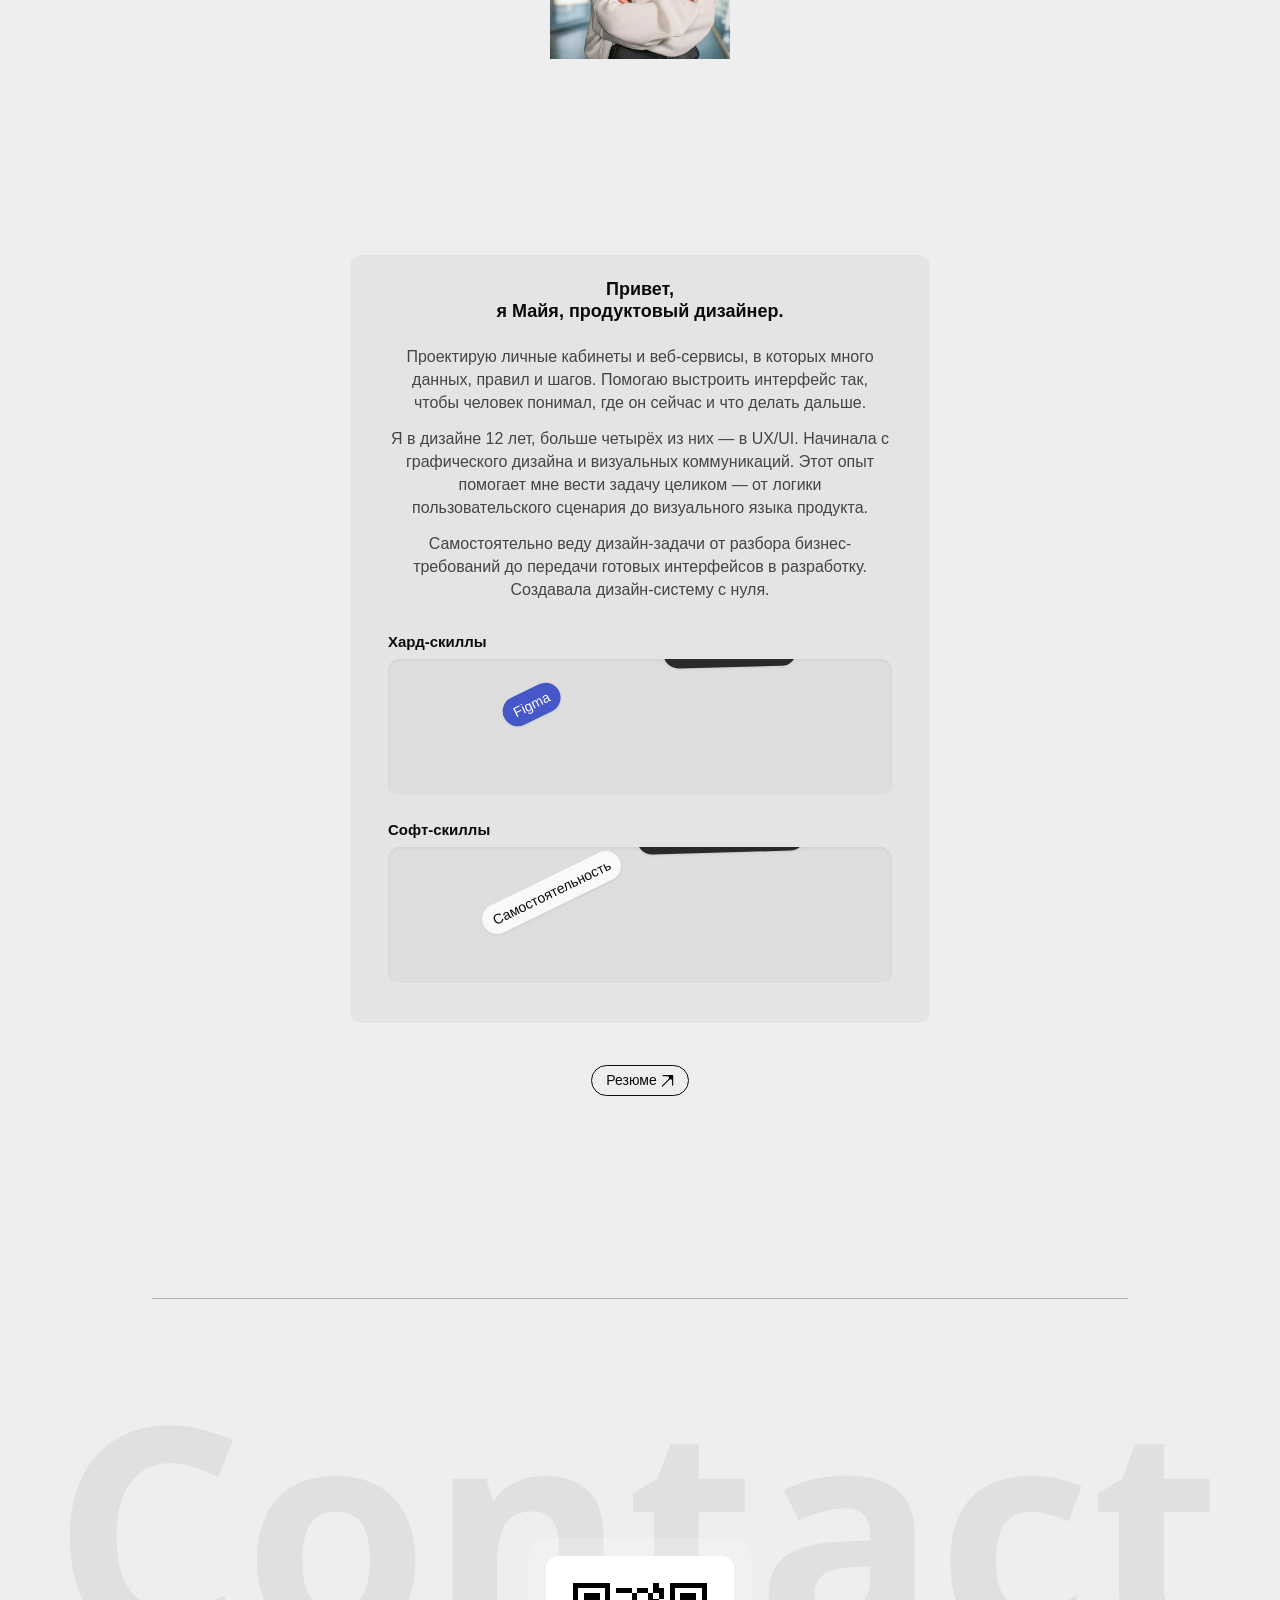
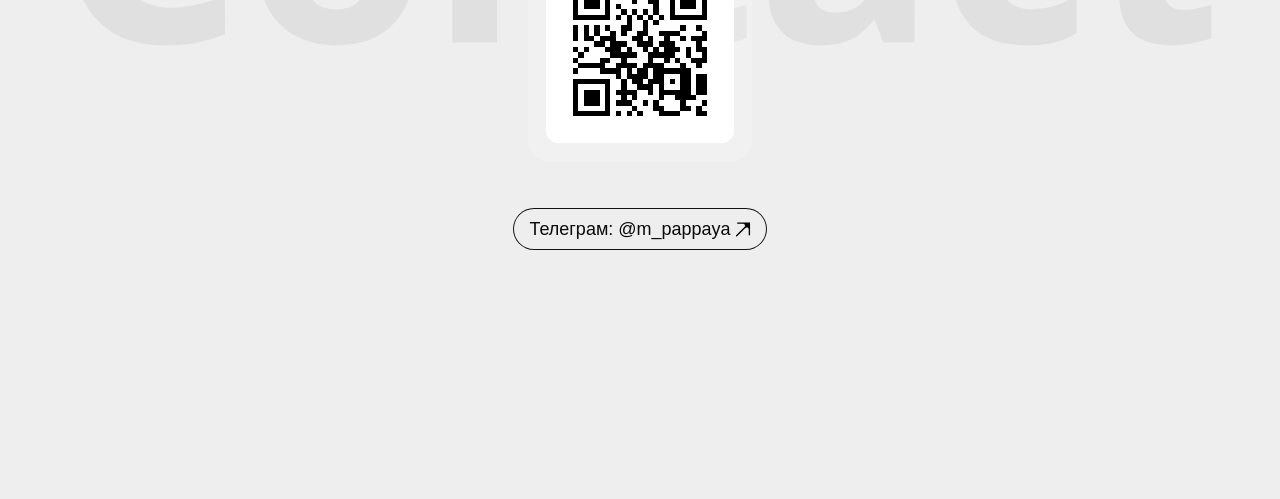
==== commit 1b702dc5: "Move the resume link below the About card" ====
--- a/index.html
+++ b/index.html
@@ -82,46 +82,49 @@
         </div>
       </div>
 
-      <article class="about-card" aria-labelledby="about-greeting">
+      <div class="about-details">
+        <article class="about-card" aria-labelledby="about-greeting">
+          <h3 id="about-greeting">Привет,<br>я Майя, продуктовый дизайнер.</h3>
+          <div class="about-copy">
+            <p>Проектирую личные кабинеты и веб-сервисы, в которых много данных, правил и шагов. Помогаю выстроить интерфейс так, чтобы человек понимал, где он сейчас и что делать дальше.</p>
+            <p>Я в дизайне 12 лет, больше четырёх из них — в UX/UI. Начинала с графического дизайна и визуальных коммуникаций. Этот опыт помогает мне вести задачу целиком — от логики пользовательского сценария до визуального языка продукта.</p>
+            <p>Самостоятельно веду дизайн-задачи от разбора бизнес-требований до передачи готовых интерфейсов в разработку. Создавала дизайн-систему с нуля.</p>
+          </div>
+
+          <div class="skills">
+            <section class="skill-group" aria-labelledby="hard-skills">
+              <h4 id="hard-skills">Хард-скиллы</h4>
+              <div class="skill-well">
+                <ul class="skill-tray" aria-labelledby="hard-skills">
+                  <li><span>Figma</span></li>
+                  <li><span>Adobe Photoshop</span></li>
+                  <li><span>Adobe Illustrator</span></li>
+                  <li><span>CorelDRAW</span></li>
+                  <li><span>Claude Code</span></li>
+                  <li><span>Codex</span></li>
+                </ul>
+              </div>
+            </section>
+            <section class="skill-group" aria-labelledby="soft-skills">
+              <h4 id="soft-skills">Софт-скиллы</h4>
+              <div class="skill-well">
+                <ul class="skill-tray" aria-labelledby="soft-skills">
+                  <li><span>Самостоятельность</span></li>
+                  <li><span>Системное мышление</span></li>
+                  <li><span>Умение прояснять требования</span></li>
+                  <li><span>Аргументация дизайн-решений</span></li>
+                  <li><span>Коммуникация с командой</span></li>
+                </ul>
+              </div>
+            </section>
+          </div>
+        </article>
+
         <a class="about-resume" href="https://hh.ru/resume/0a3f9a51ff0d8aca550039ed1f546530315a4f">
           <span>Резюме</span>
           <img src="./assets/arrow.svg" alt="" width="13" height="13">
         </a>
-        <h3 id="about-greeting">Привет,<br>я Майя, продуктовый дизайнер.</h3>
-        <div class="about-copy">
-          <p>Проектирую личные кабинеты и веб-сервисы, в которых много данных, правил и шагов. Помогаю выстроить интерфейс так, чтобы человек понимал, где он сейчас и что делать дальше.</p>
-          <p>Я в дизайне 12 лет, больше четырёх из них — в UX/UI. Начинала с графического дизайна и визуальных коммуникаций. Этот опыт помогает мне вести задачу целиком — от логики пользовательского сценария до визуального языка продукта.</p>
-          <p>Самостоятельно веду дизайн-задачи от разбора бизнес-требований до передачи готовых интерфейсов в разработку. Создавала дизайн-систему с нуля.</p>
-        </div>
-
-        <div class="skills">
-          <section class="skill-group" aria-labelledby="hard-skills">
-            <h4 id="hard-skills">Хард-скиллы</h4>
-            <div class="skill-well">
-              <ul class="skill-tray" aria-labelledby="hard-skills">
-                <li><span>Figma</span></li>
-                <li><span>Adobe Photoshop</span></li>
-                <li><span>Adobe Illustrator</span></li>
-                <li><span>CorelDRAW</span></li>
-                <li><span>Claude Code</span></li>
-                <li><span>Codex</span></li>
-              </ul>
-            </div>
-          </section>
-          <section class="skill-group" aria-labelledby="soft-skills">
-            <h4 id="soft-skills">Софт-скиллы</h4>
-            <div class="skill-well">
-              <ul class="skill-tray" aria-labelledby="soft-skills">
-                <li><span>Самостоятельность</span></li>
-                <li><span>Системное мышление</span></li>
-                <li><span>Умение прояснять требования</span></li>
-                <li><span>Аргументация дизайн-решений</span></li>
-                <li><span>Коммуникация с командой</span></li>
-              </ul>
-            </div>
-          </section>
-        </div>
-      </article>
+      </div>
     </section>
 
     <section id="contacts" class="contacts" aria-labelledby="contacts-title">
--- a/about.css
+++ b/about.css
@@ -52,9 +52,15 @@
   transform: translate(-50%, calc(-81 * var(--about-unit) * var(--about-progress)));
 }
 
-.about-card {
+.about-details {
   position: relative;
   z-index: 3;
+  display: grid;
+  justify-items: center;
+  gap: 42px;
+}
+
+.about-card {
   inline-size: min(580px, calc(100% - 32px));
   margin: 0 auto;
   border-radius: 12px;
@@ -62,7 +68,7 @@
   padding: 24px clamp(22px, 4vw, 38px) clamp(24px, 4vw, 38px);
 }
 
-.about.is-animated .about-card {
+.about.is-animated .about-details {
   margin-block-start: calc(-69 * var(--about-unit));
 }
 
@@ -71,7 +77,6 @@
   align-items: center;
   gap: 4px;
   inline-size: max-content;
-  margin-inline-start: auto;
   padding: 6px 14px;
   border: 1px solid currentColor;
   border-radius: 999px;
@@ -88,11 +93,11 @@
   background: #fff;
 }
 
-.about-card.is-revealed {
+.about-details.is-revealed {
   animation: about-card-enter 490ms cubic-bezier(.2, .7, .25, 1) both;
 }
 
-.about.is-animated .about-card:not(.is-revealed) {
+.about.is-animated .about-details:not(.is-revealed) {
   opacity: 0;
 }
 
@@ -200,6 +205,10 @@
     --about-scene-height: calc(436 * var(--about-unit) + 58px);
   }
 
+  .about-details {
+    gap: 32px;
+  }
+
   .skill-tray {
     --tray-height: 188px;
   }
@@ -210,15 +219,15 @@
     min-block-size: 0;
   }
 
-  .about-card.is-revealed {
+  .about-details.is-revealed {
     animation: none;
   }
 
-  .about.is-animated .about-card:not(.is-revealed) {
+  .about.is-animated .about-details:not(.is-revealed) {
     opacity: 1;
   }
 
-  .about.is-animated .about-card {
+  .about.is-animated .about-details {
     margin-block-start: 0;
   }
 }
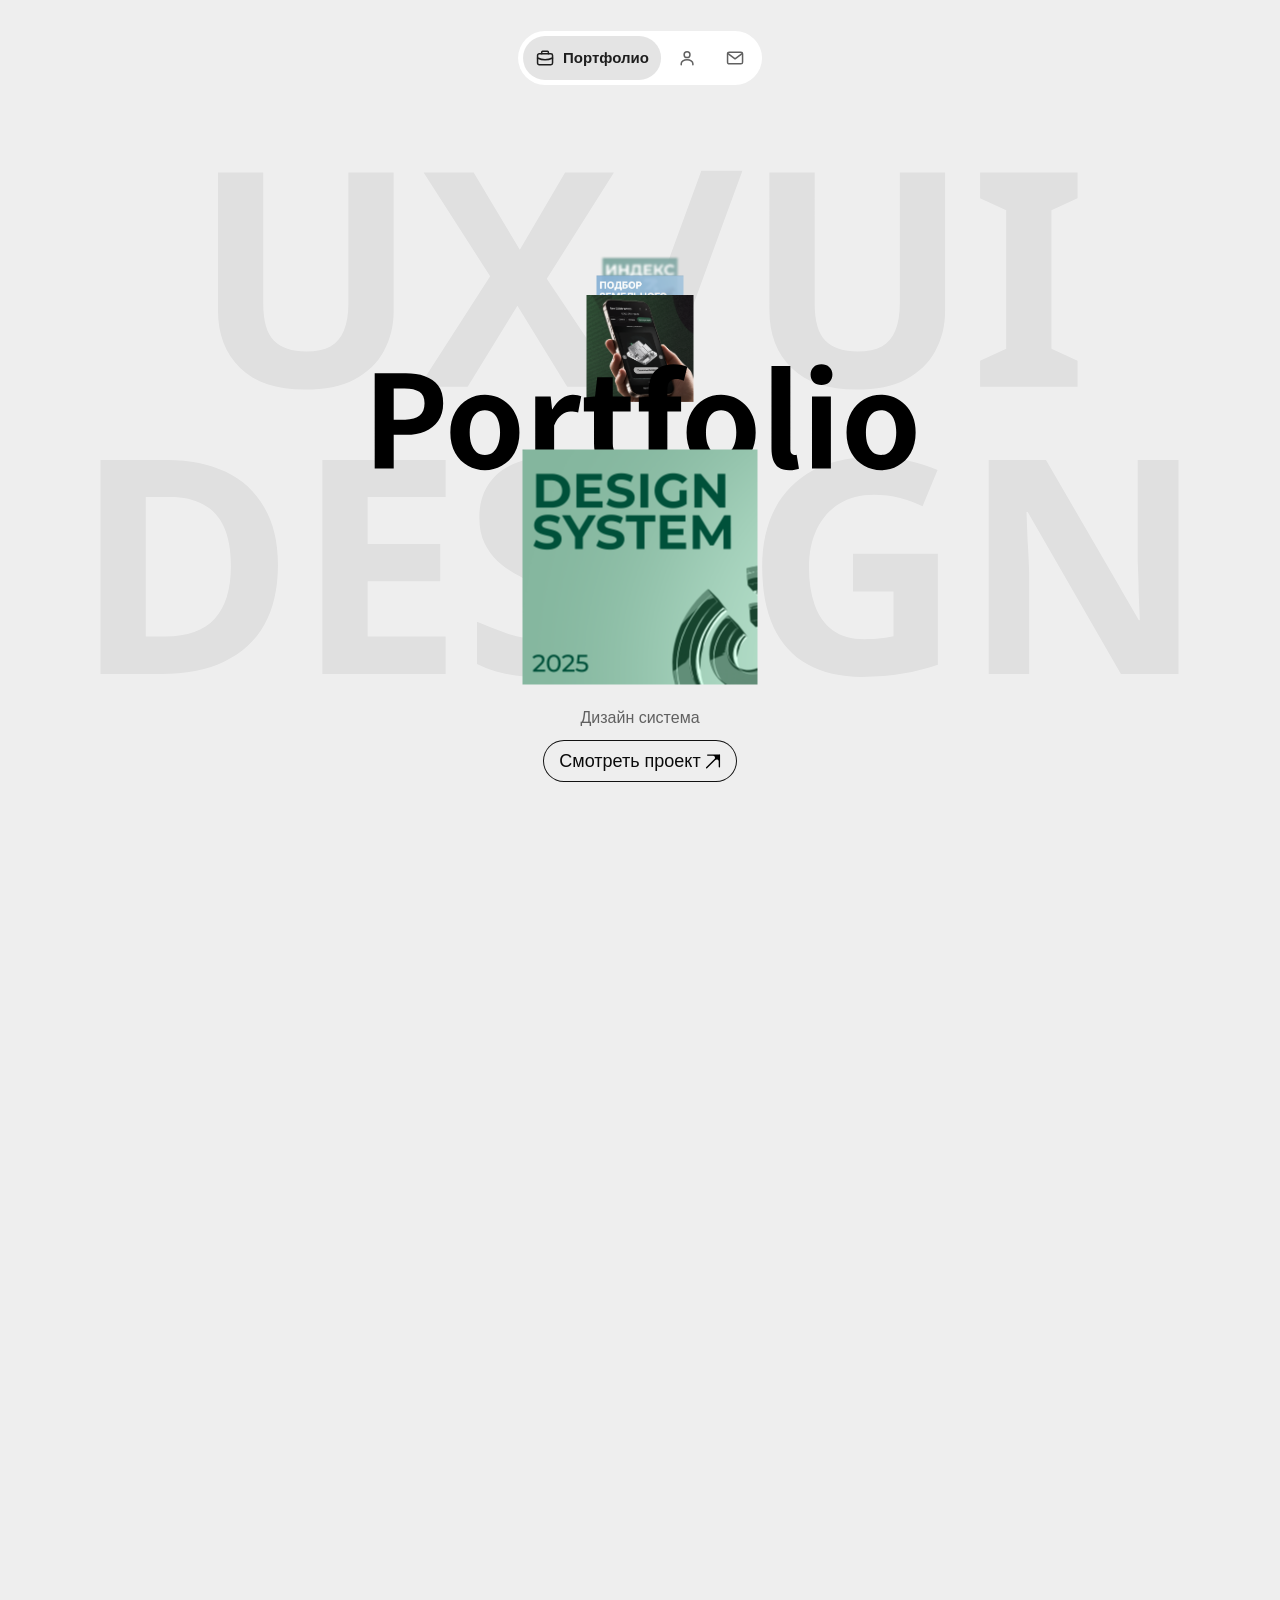
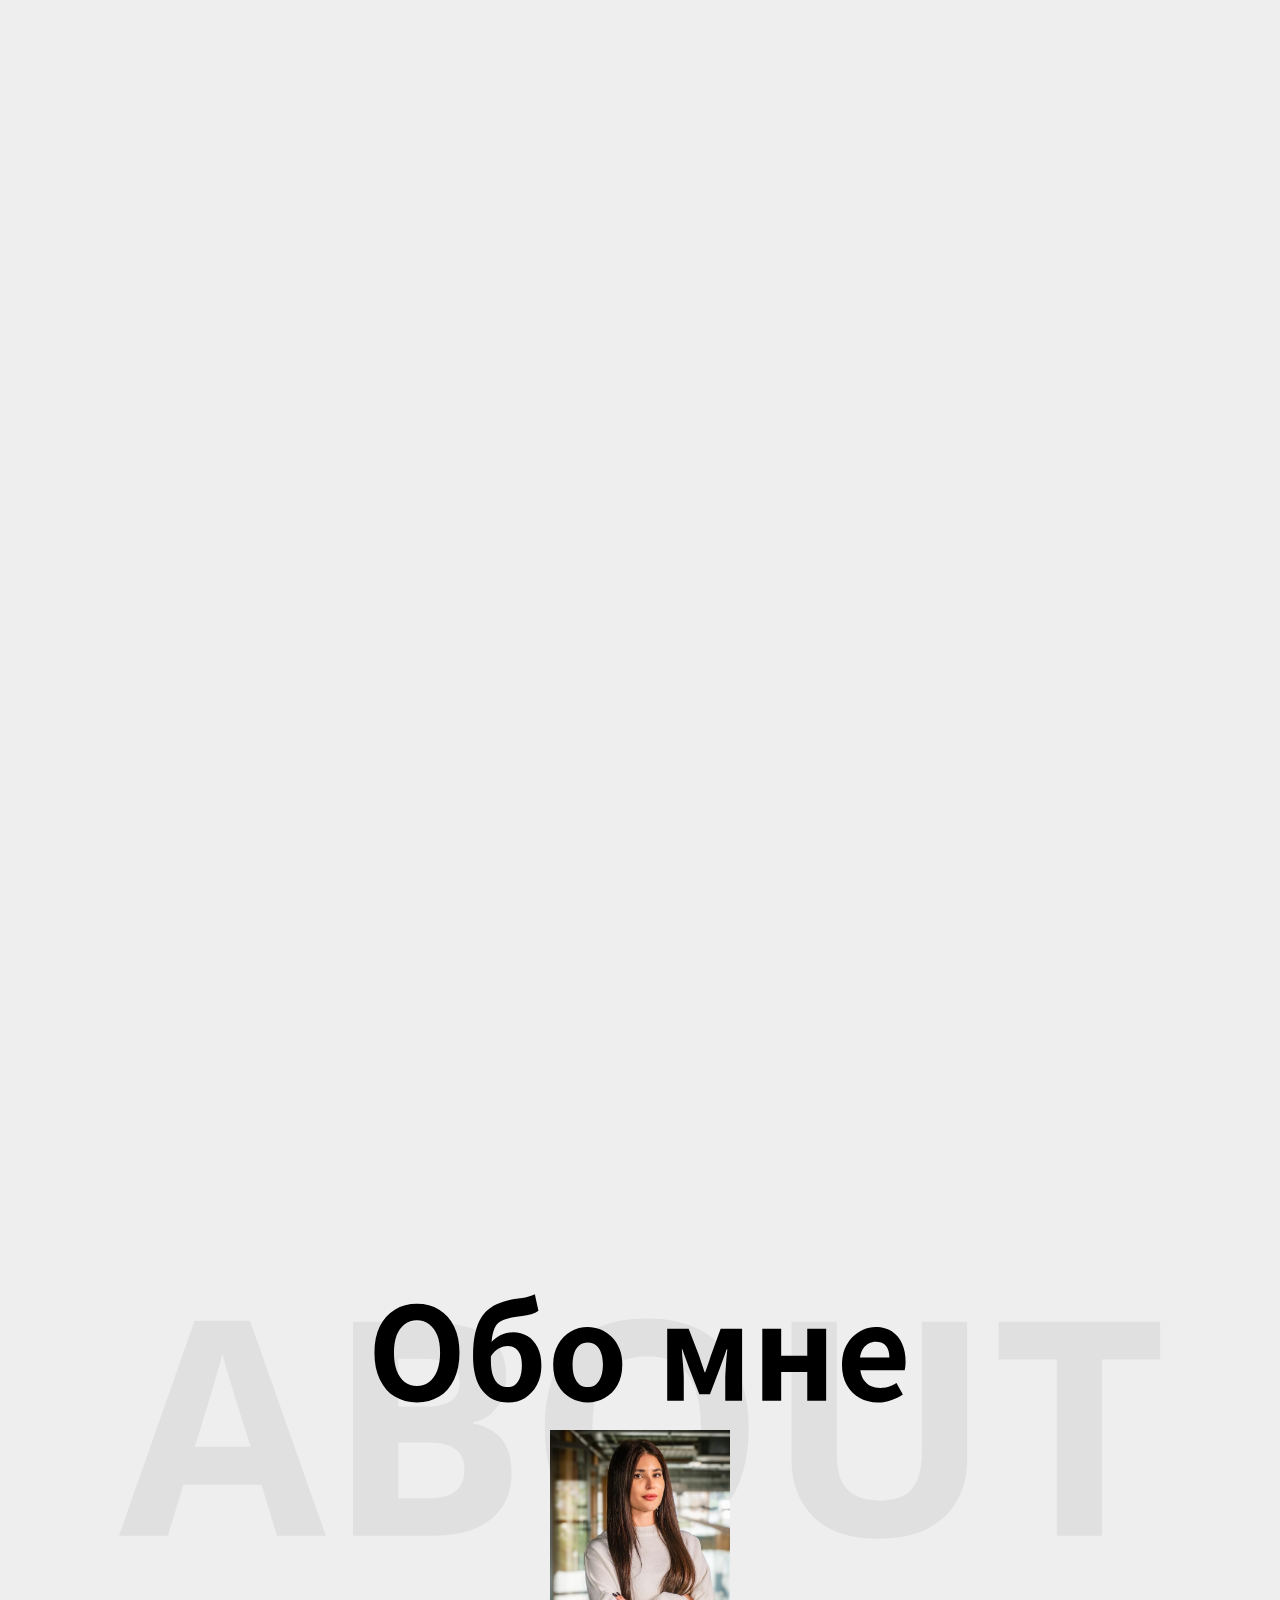
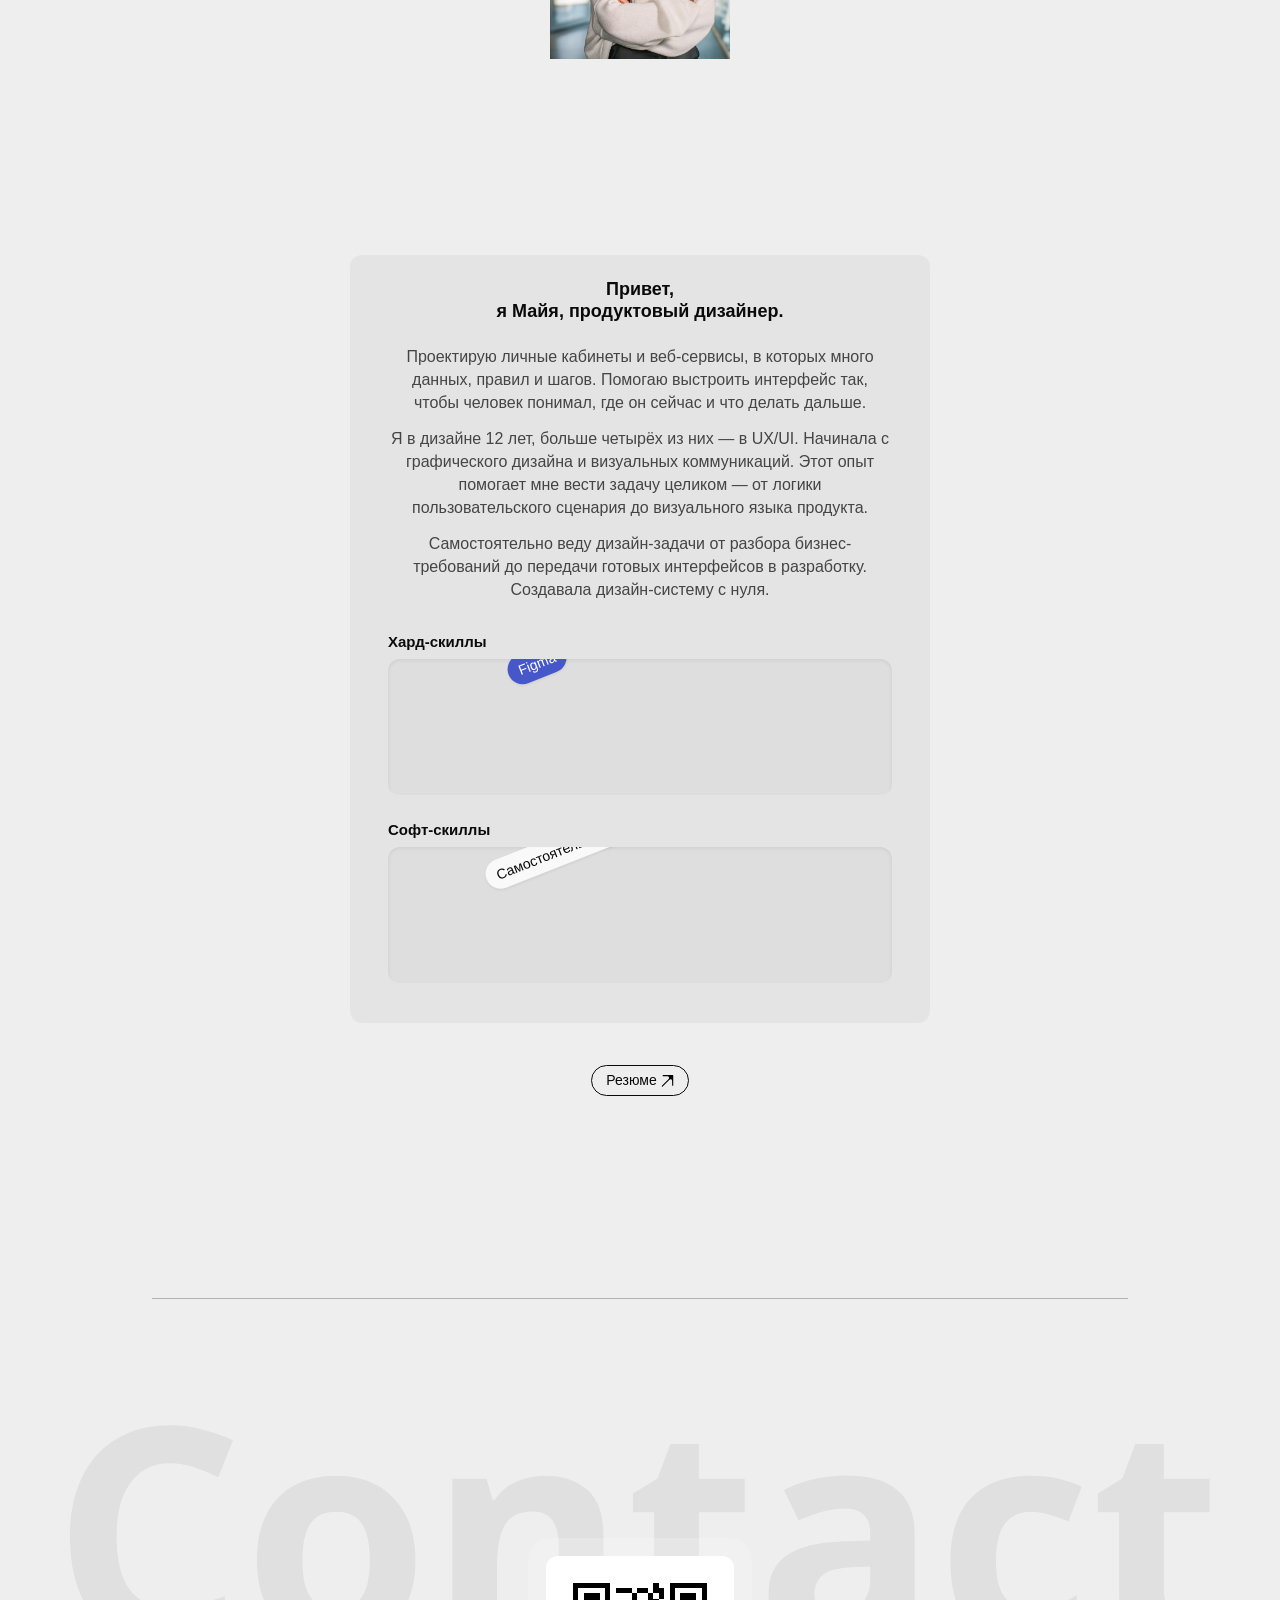
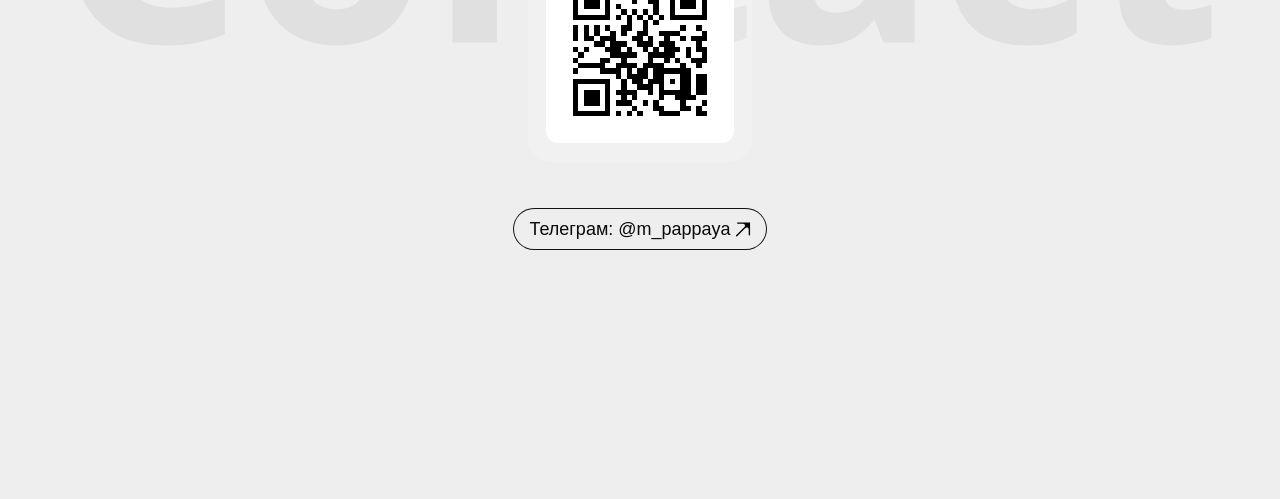
==== commit ec338f86: "Animate decorative lettering and the Contacts divider" ====
--- a/index.html
+++ b/index.html
@@ -14,6 +14,7 @@
   <script src="./header-menu.js" defer></script>
   <script src="./about.js" defer></script>
   <script src="./about-skills.js" defer></script>
+  <script src="./backdrop-reveal.js" defer></script>
 </head>
 <body>
   <nav class="nav" aria-label="Разделы портфолио">
@@ -45,8 +46,8 @@
       <div class="viewport">
         <div class="scene">
           <div class="backdrop" aria-hidden="true">
-            <img class="backdrop-ux" src="./assets/ux-ui.svg" alt="">
-            <img class="backdrop-design" src="./assets/design.svg" alt="">
+            <img class="backdrop-ux" src="./assets/ux-ui.svg" alt="" data-backdrop-reveal>
+            <img class="backdrop-design" src="./assets/design.svg" alt="" data-backdrop-reveal="from-right">
           </div>
 
           <h1 class="headline">
@@ -74,7 +75,7 @@
     <section id="about" class="about" aria-labelledby="about-title">
       <div class="about-intro">
         <div class="about-scene">
-          <img class="about-backdrop" src="./assets/about-backdrop.svg" alt="" width="1044" height="223">
+          <img class="about-backdrop" src="./assets/about-backdrop.svg" alt="" width="1044" height="223" data-backdrop-reveal="from-right">
           <h2 id="about-title" class="about-title">
             <img src="./assets/about-title.svg" alt="Обо мне" width="533" height="111">
           </h2>
@@ -128,9 +129,10 @@
     </section>
 
     <section id="contacts" class="contacts" aria-labelledby="contacts-title">
+      <span class="contacts-divider" aria-hidden="true" data-backdrop-reveal></span>
       <div class="contacts-content">
         <h2 id="contacts-title" class="contacts-title">
-          <img src="./assets/contact-title.svg" alt="Контакты" width="1144" height="223">
+          <img src="./assets/contact-title.svg" alt="Контакты" width="1144" height="223" data-backdrop-reveal>
         </h2>
         <div class="contacts-qr">
           <img src="./assets/contact-telegram.png" alt="QR-код для связи в Telegram" width="350" height="350">
--- a/styles.css
+++ b/styles.css
@@ -153,6 +153,26 @@
 .backdrop-design {
   inline-size: calc(1080 * var(--unit));
   inset-block-start: calc(368 * var(--unit));
+}
+
+@media (prefers-reduced-motion: no-preference) {
+  .has-backdrop-motion [data-backdrop-reveal]:not(.is-revealed) {
+    opacity: 0;
+  }
+
+  .has-backdrop-motion [data-backdrop-reveal].is-revealed {
+    --backdrop-offset: clamp(-48px, -4vw, -18px);
+    animation: backdrop-enter 680ms cubic-bezier(.22, .61, .36, 1) both;
+  }
+
+  .has-backdrop-motion [data-backdrop-reveal="from-right"].is-revealed {
+    --backdrop-offset: clamp(18px, 4vw, 48px);
+  }
+}
+
+@keyframes backdrop-enter {
+  from { opacity: 0; translate: var(--backdrop-offset) 0; }
+  to { opacity: 1; translate: 0; }
 }
 
 .headline {
--- a/about.css
+++ b/about.css
@@ -10,6 +10,7 @@
   position: sticky;
   inset-block-start: 0;
   isolation: isolate;
+  overflow-x: clip;
   block-size: var(--about-scene-height);
 }
 
--- a/contacts.css
+++ b/contacts.css
@@ -9,14 +9,24 @@
   background: #EEEEEE;
 }
 
-.contacts::before {
+.contacts-divider {
   position: absolute;
   inset-block-start: clamp(98px, 11svh, 110px);
   inset-inline: 24px;
   max-inline-size: 976px;
   margin-inline: auto;
   border-block-start: 1px solid #00000040;
-  content: "";
+}
+
+@media (prefers-reduced-motion: no-preference) {
+  .has-backdrop-motion .contacts-divider[data-backdrop-reveal].is-revealed {
+    animation-name: contacts-divider-enter;
+  }
+}
+
+@keyframes contacts-divider-enter {
+  from { opacity: 0; scale: 0 1; }
+  to { opacity: 1; scale: 1; }
 }
 
 .contacts-content {
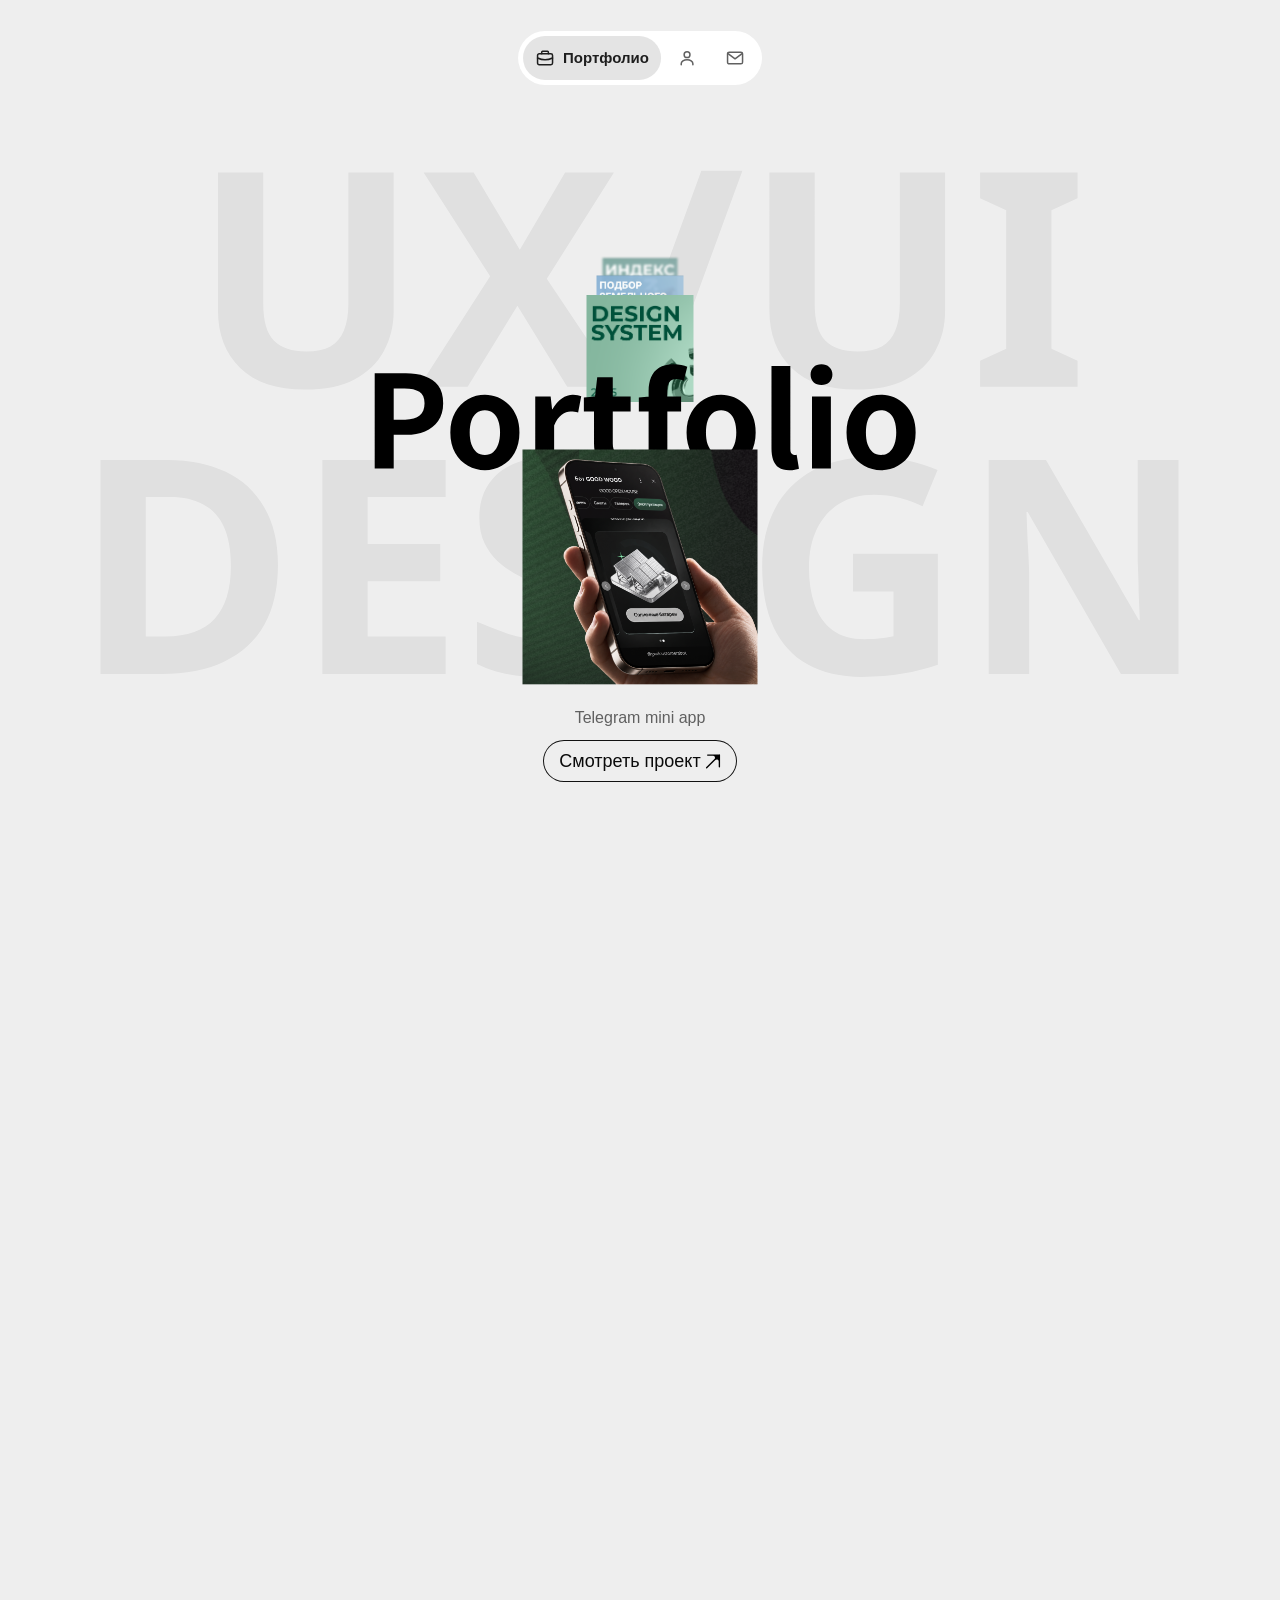
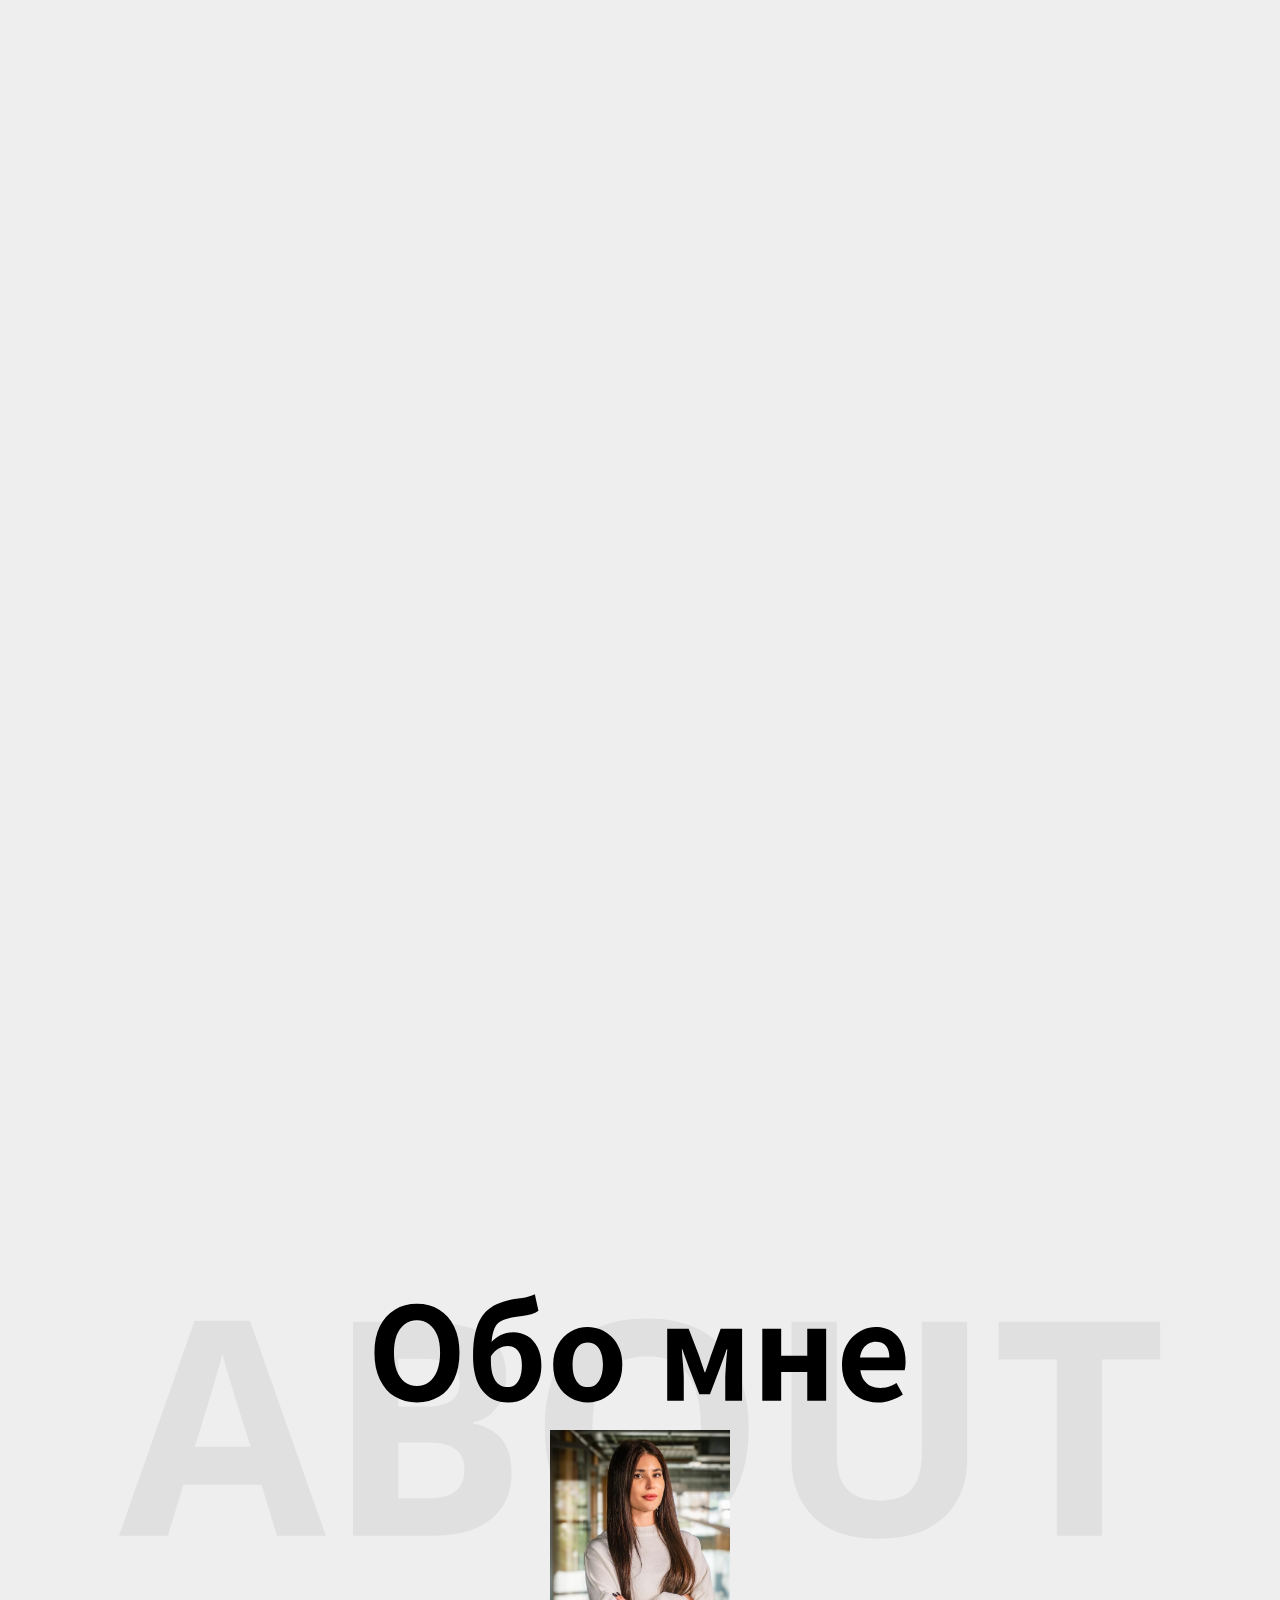
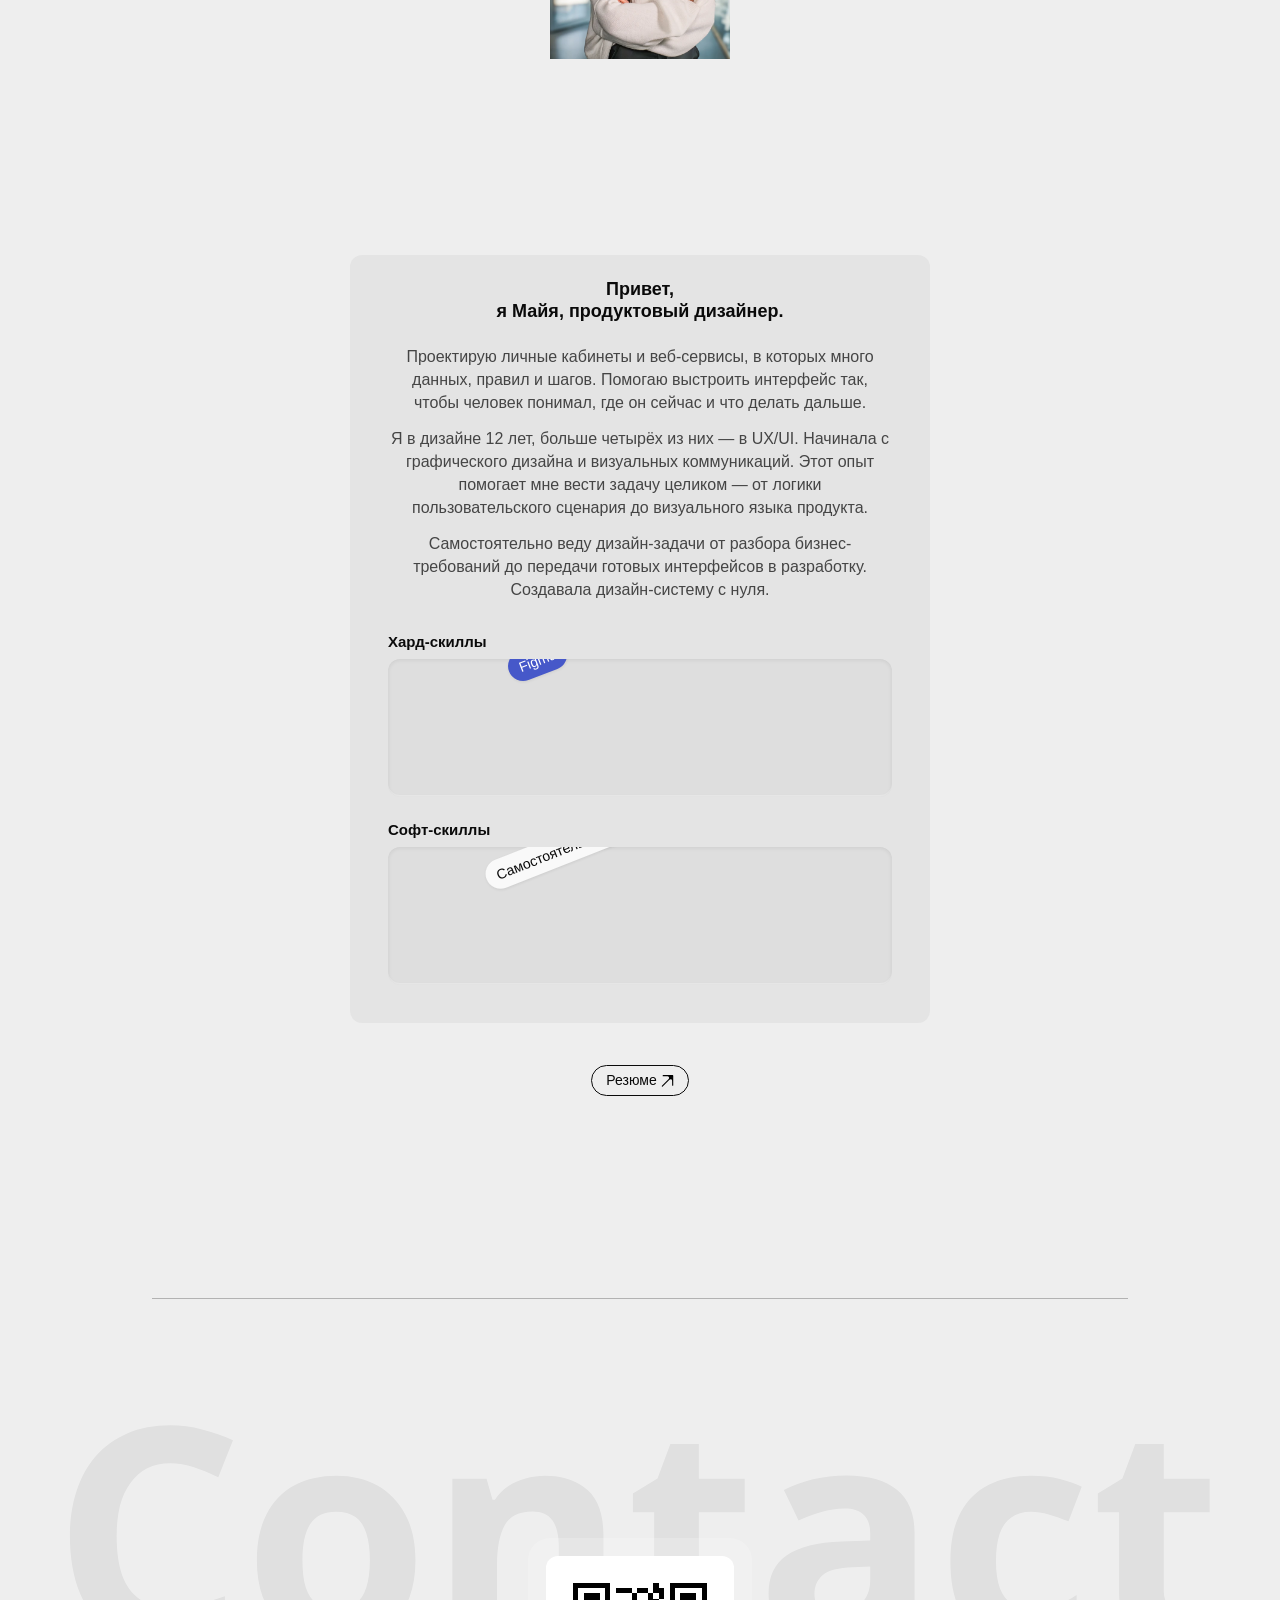
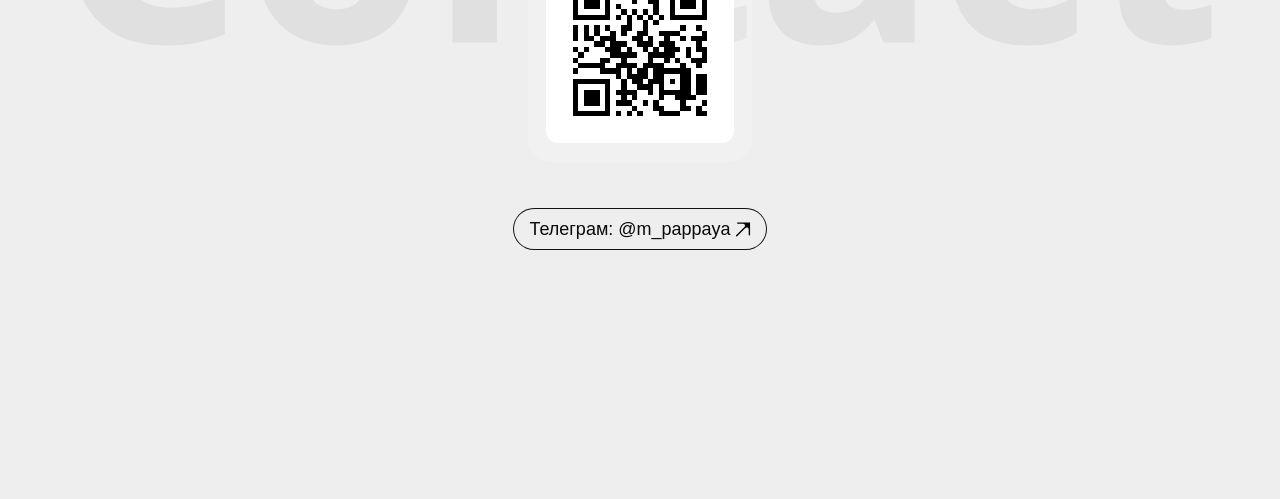
==== commit 37f1e032: "Show the Telegram mini app first and embed its Behance case" ====
--- a/index.html
+++ b/index.html
@@ -57,13 +57,13 @@
           <div class="covers" aria-hidden="true">
             <img class="cover" src="./assets/price-index.webp" data-title="Лендинг и онлайн сметы на строительство" alt="">
             <img class="cover" src="./assets/land-search.webp" data-title="Лендинг и сервис по подбору участка" alt="">
-            <img class="cover" src="./assets/good-wood.webp" data-title="Telegram mini app" alt="">
-            <img class="cover is-active" src="./assets/design-system.webp" data-title="Дизайн система" alt="">
+            <img class="cover" src="./assets/design-system.webp" data-title="Дизайн система" alt="">
+            <img class="cover is-active" src="./assets/good-wood.webp" data-title="Telegram mini app" data-project-url="./telegram-mini-app.html" alt="">
           </div>
 
           <div class="project">
-            <p id="project-title" class="project-title">Дизайн система</p>
-            <a class="project-link pill-link" role="link" aria-disabled="true" aria-describedby="project-title">
+            <p id="project-title" class="project-title">Telegram mini app</p>
+            <a class="project-link pill-link" href="./telegram-mini-app.html" role="link" aria-describedby="project-title">
               <span>Смотреть проект</span>
               <img src="./assets/arrow.svg" alt="" width="16" height="16">
             </a>
--- a/styles.css
+++ b/styles.css
@@ -275,6 +275,35 @@
   background: #fff;
 }
 
+.case-page {
+  inline-size: min(100% - 32px, 540px);
+  margin-inline: auto;
+  padding-block: clamp(24px, 7vh, 64px);
+}
+
+.case-project {
+  display: grid;
+  justify-items: center;
+  gap: 20px;
+  margin-block-start: clamp(32px, 8vh, 72px);
+  text-align: center;
+}
+
+.case-project h1 {
+  margin: 0;
+  font-size: clamp(30px, 7vw, 48px);
+  letter-spacing: -.03em;
+}
+
+.case-embed {
+  display: block;
+  inline-size: min(100%, 404px);
+  block-size: auto;
+  aspect-ratio: 404 / 316;
+  border: 0;
+  border-radius: 12px;
+}
+
 a:focus-visible,
 .nav-item:focus-visible {
   outline: 2px solid #00513a;
